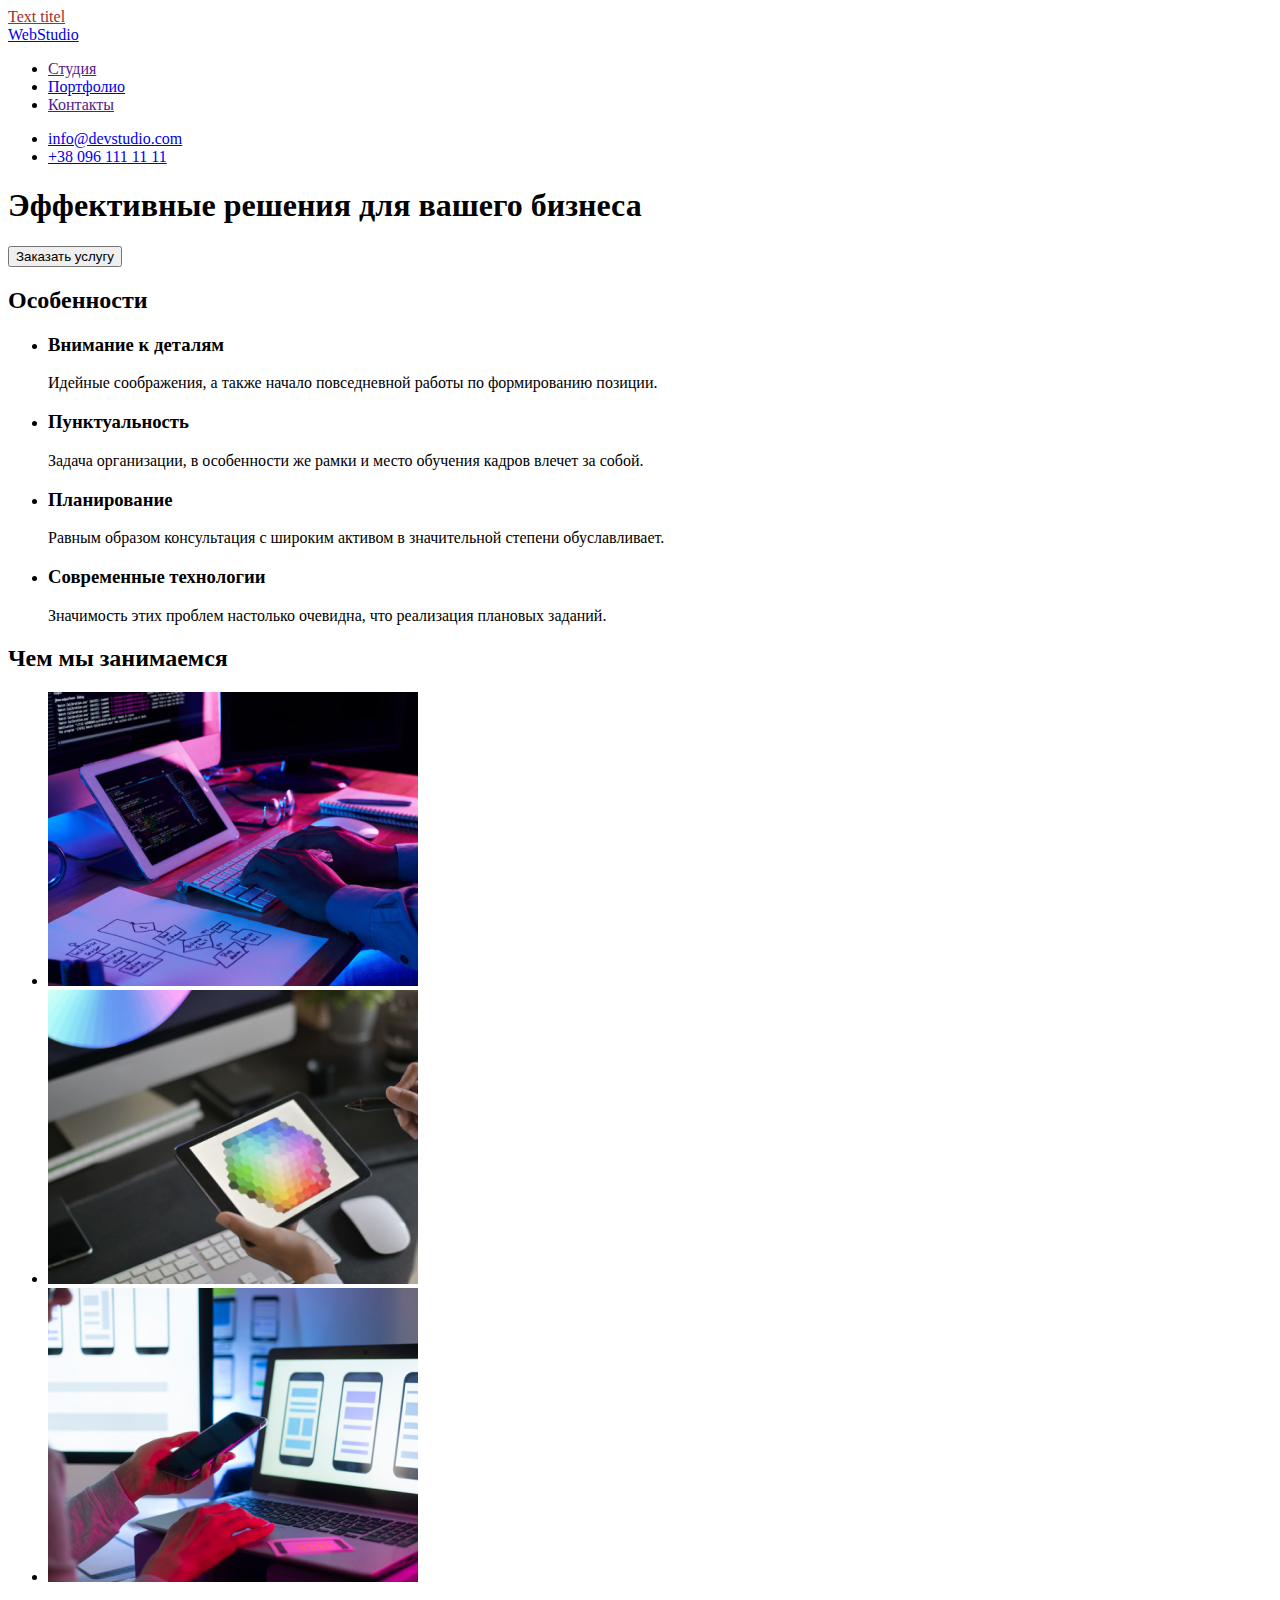
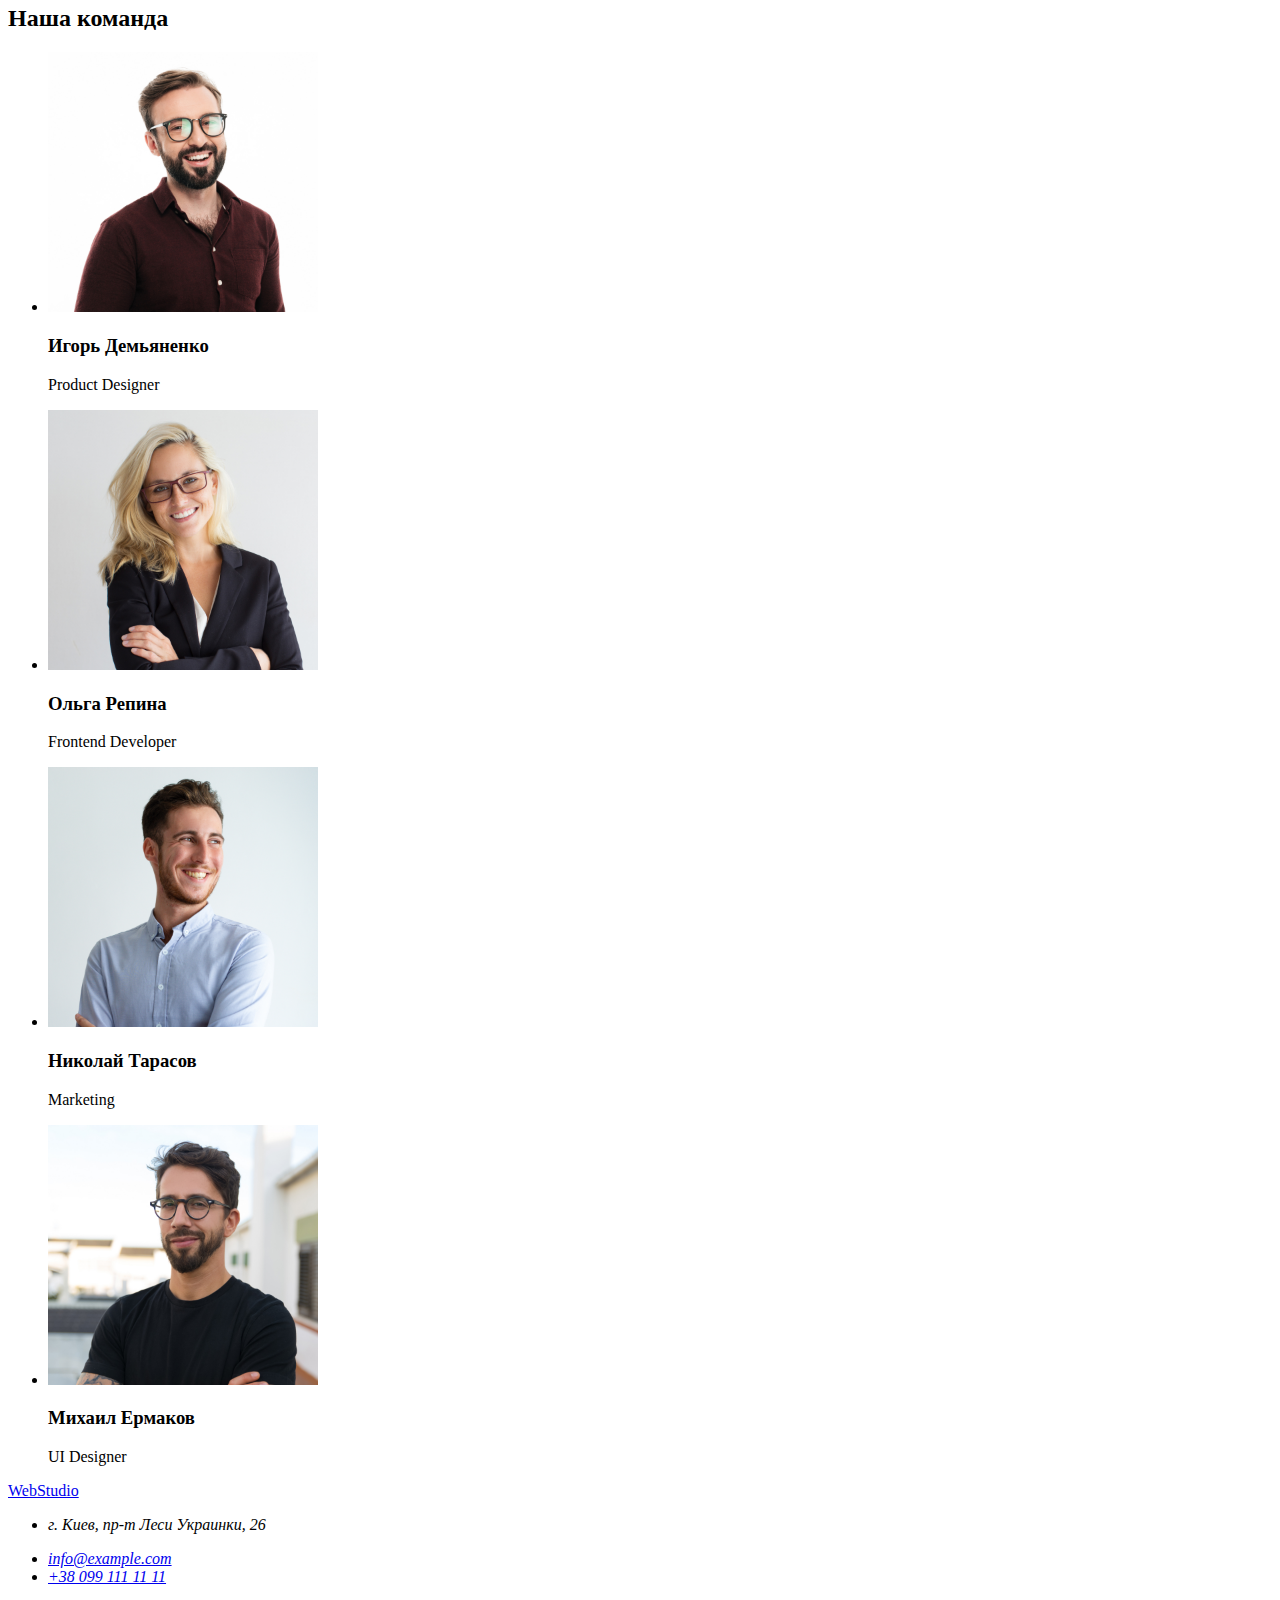
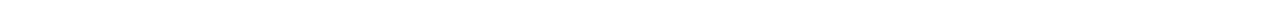
==== index.html @ 2fa05fe0 "portfolio" ====
<!DOCTYPE html>
<html lang="ru">
  <head>
    <meta charset="UTF-8" />
    <meta http-equiv="X-UA-Compatible" content="IE=edge" />
    <meta name="viewport" content="width=device-width, initial-scale=1.0" />
    <title>goit-markup-hw-01</title>
    <link rel="stylesheet" href="./css/stales.css" />

    <link rel="preconnect" href="https://fonts.googleapis.com" />
    <link rel="preconnect" href="https://fonts.gstatic.com" crossorigin />
    <link
      href="https://fonts.googleapis.com/css2?family=Montserrat:wght@400;700&family=Poppins:wght@400;500;600&family=Roboto+Slab:wght@400;500;700;900&display=swap"
      rel="stylesheet"
    />
  </head>
  <body class="body">
    <a href="" class="titel">Text titel</a>
    <header class="header">
      <nav class="header-nav">
        <a class="header-nav-logo" href="/">WebStudio</a>
        <ul class="header-nav-list">
          <li class="header-nav-list-item"><a href="">Студия</a></li>
          <li class="header-nav-list-item">
            <a href="./portfolio.html">Портфолио</a>
          </li>
          <li class="header-nav-list-item"><a href="">Контакты</a></li>
        </ul>
      </nav>
      <ul class="header-list">
        <li class="header-list-item">
          <a href="mailto:info@devstudio.com">info@devstudio.com</a>
        </li>
        <li class="header-list-item">
          <a href="tel:+380961111111">+38 096 111 11 11</a>
        </li>
      </ul>
    </header>
    <main>
      <section>
        <h1>Эффективные решения для вашего бизнеса</h1>
        <button type="button">Заказать услугу</button>
      </section>

      <section>
        <h2>Особенности</h2>
        <ul>
          <li>
            <h3>Внимание к деталям</h3>
            <p>
              Идейные соображения, а также начало повседневной работы по
              формированию позиции.
            </p>
          </li>
          <li>
            <h3>Пунктуальность</h3>
            <p>
              Задача организации, в особенности же рамки и место обучения кадров
              влечет за собой.
            </p>
          </li>
          <li>
            <h3>Планирование</h3>
            <p>
              Равным образом консультация с широким активом в значительной
              степени обуславливает.
            </p>
          </li>
          <li>
            <h3>Современные технологии</h3>
            <p>
              Значимость этих проблем настолько очевидна, что реализация
              плановых заданий.
            </p>
          </li>
        </ul>
      </section>

      <section>
        <h2>Чем мы занимаемся</h2>
        <ul>
          <li><img src="img/box1.jpg" alt="Написання сайту" width="370" /></li>
          <li>
            <img
              src="img/img(1).jpg"
              alt="Адаптація його до різний пристроїв"
              width="370"
            />
          </li>
          <li><img src="img/img.jpg" alt="Створення дизайну" width="370" /></li>
        </ul>
      </section>
      <section>
        <h2>Наша команда</h2>
        <ul>
          <li>
            <img src="img/Comand/img.jpg" alt="Ігорь Демьяненко" width="270" />
            <h3>Игорь Демьяненко</h3>
            <p>Product Designer</p>
          </li>
          <li>
            <img src="img/Comand/img(1).jpg" alt="Ольга Репина" width="270" />
            <h3>Ольга Репина</h3>
            <p>Frontend Developer</p>
          </li>
          <li>
            <img
              src="img/Comand/img(2).jpg"
              alt="Николай Тарасов"
              width="270"
            />
            <h3>Николай Тарасов</h3>
            <p>Marketing</p>
          </li>
          <li>
            <img src="img/Comand/img(3).jpg" alt="Михаил Ермаков" width="270" />
            <h3>Михаил Ермаков</h3>
            <p>UI Designer</p>
          </li>
        </ul>
      </section>
    </main>
    <footer>
      <a href="/">WebStudio</a>
      <address>
        <ul>
          <li><p>г. Киев, пр-т Леси Украинки, 26</p></li>
          <li><a href="mailto:info@example.com">info@example.com</a></li>
          <li><a href="tel:+380991111111">+38 099 111 11 11</a></li>
        </ul>
      </address>
    </footer>
  </body>
</html>
---- css/stales.css ----
body {
    color: #50;
}

.titel {
    color: brown;
}
.titel:hover {
    color: blue;
}
614 230 4219
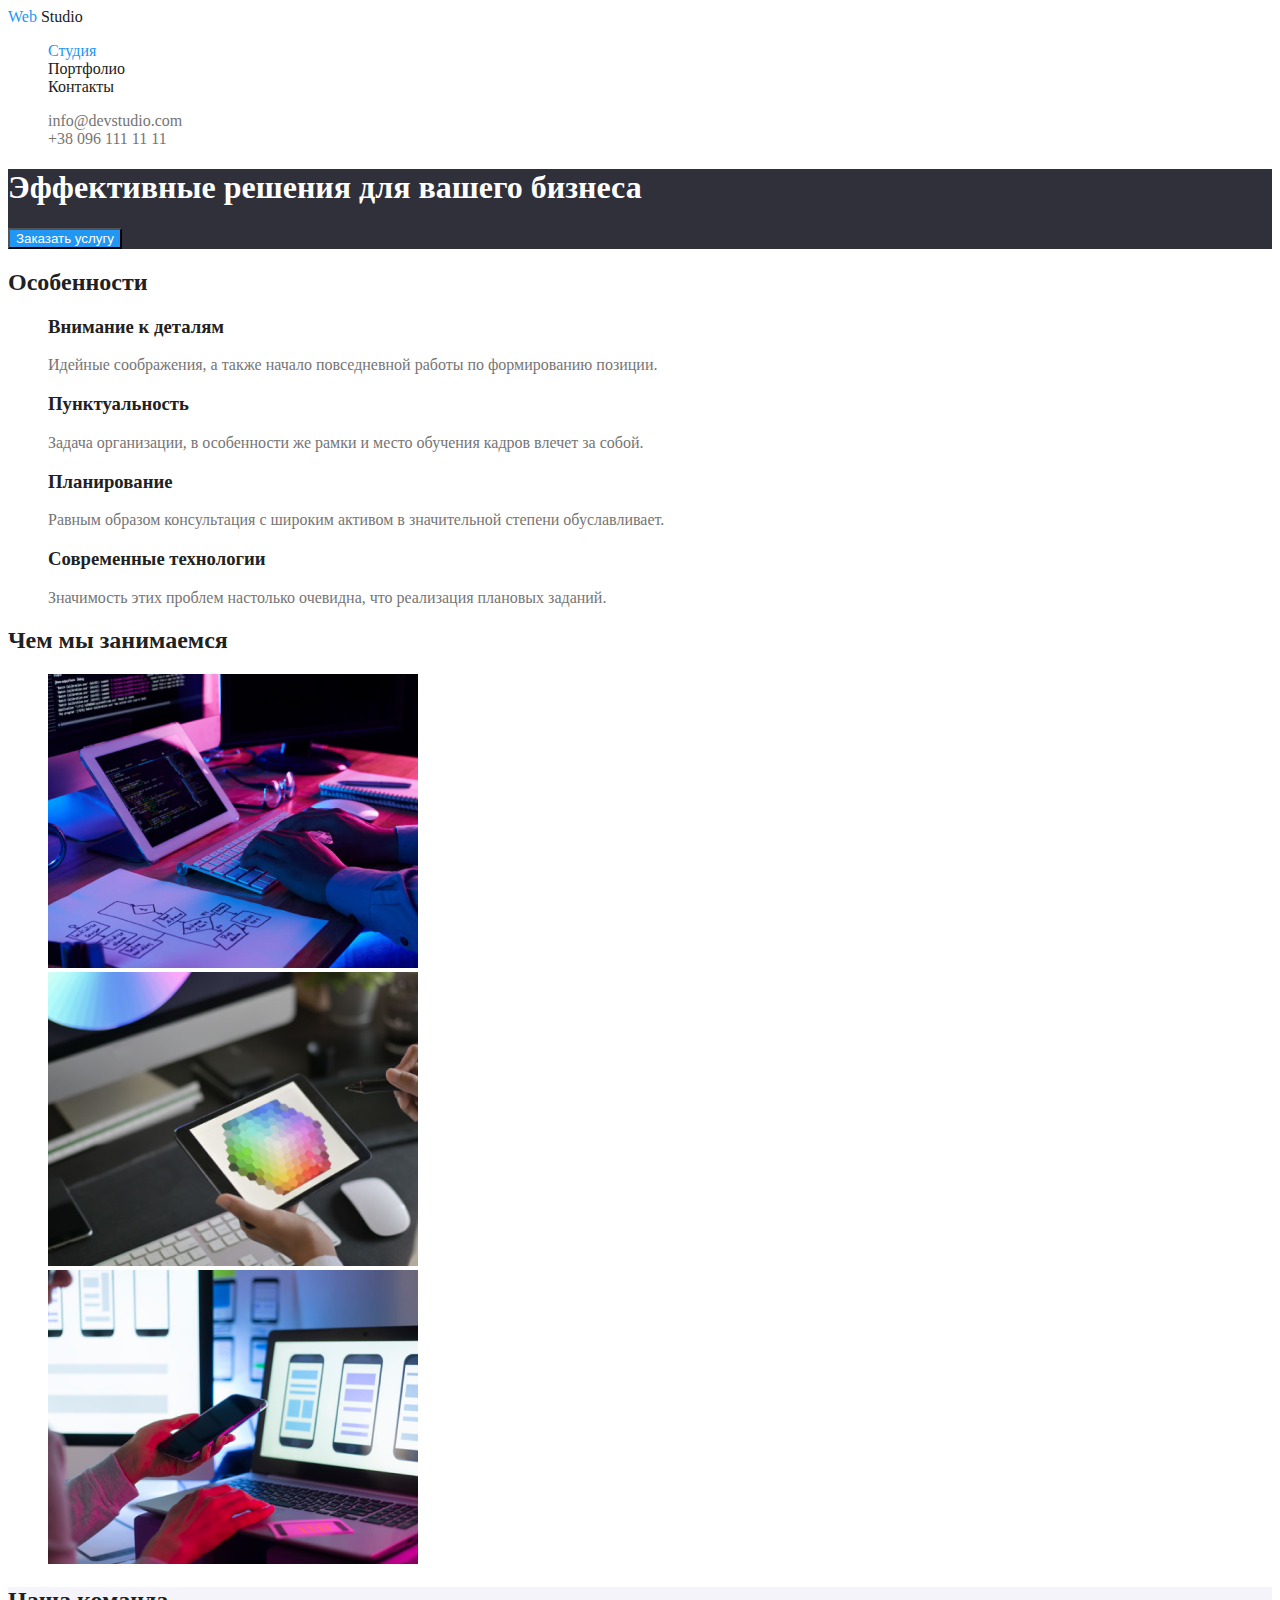
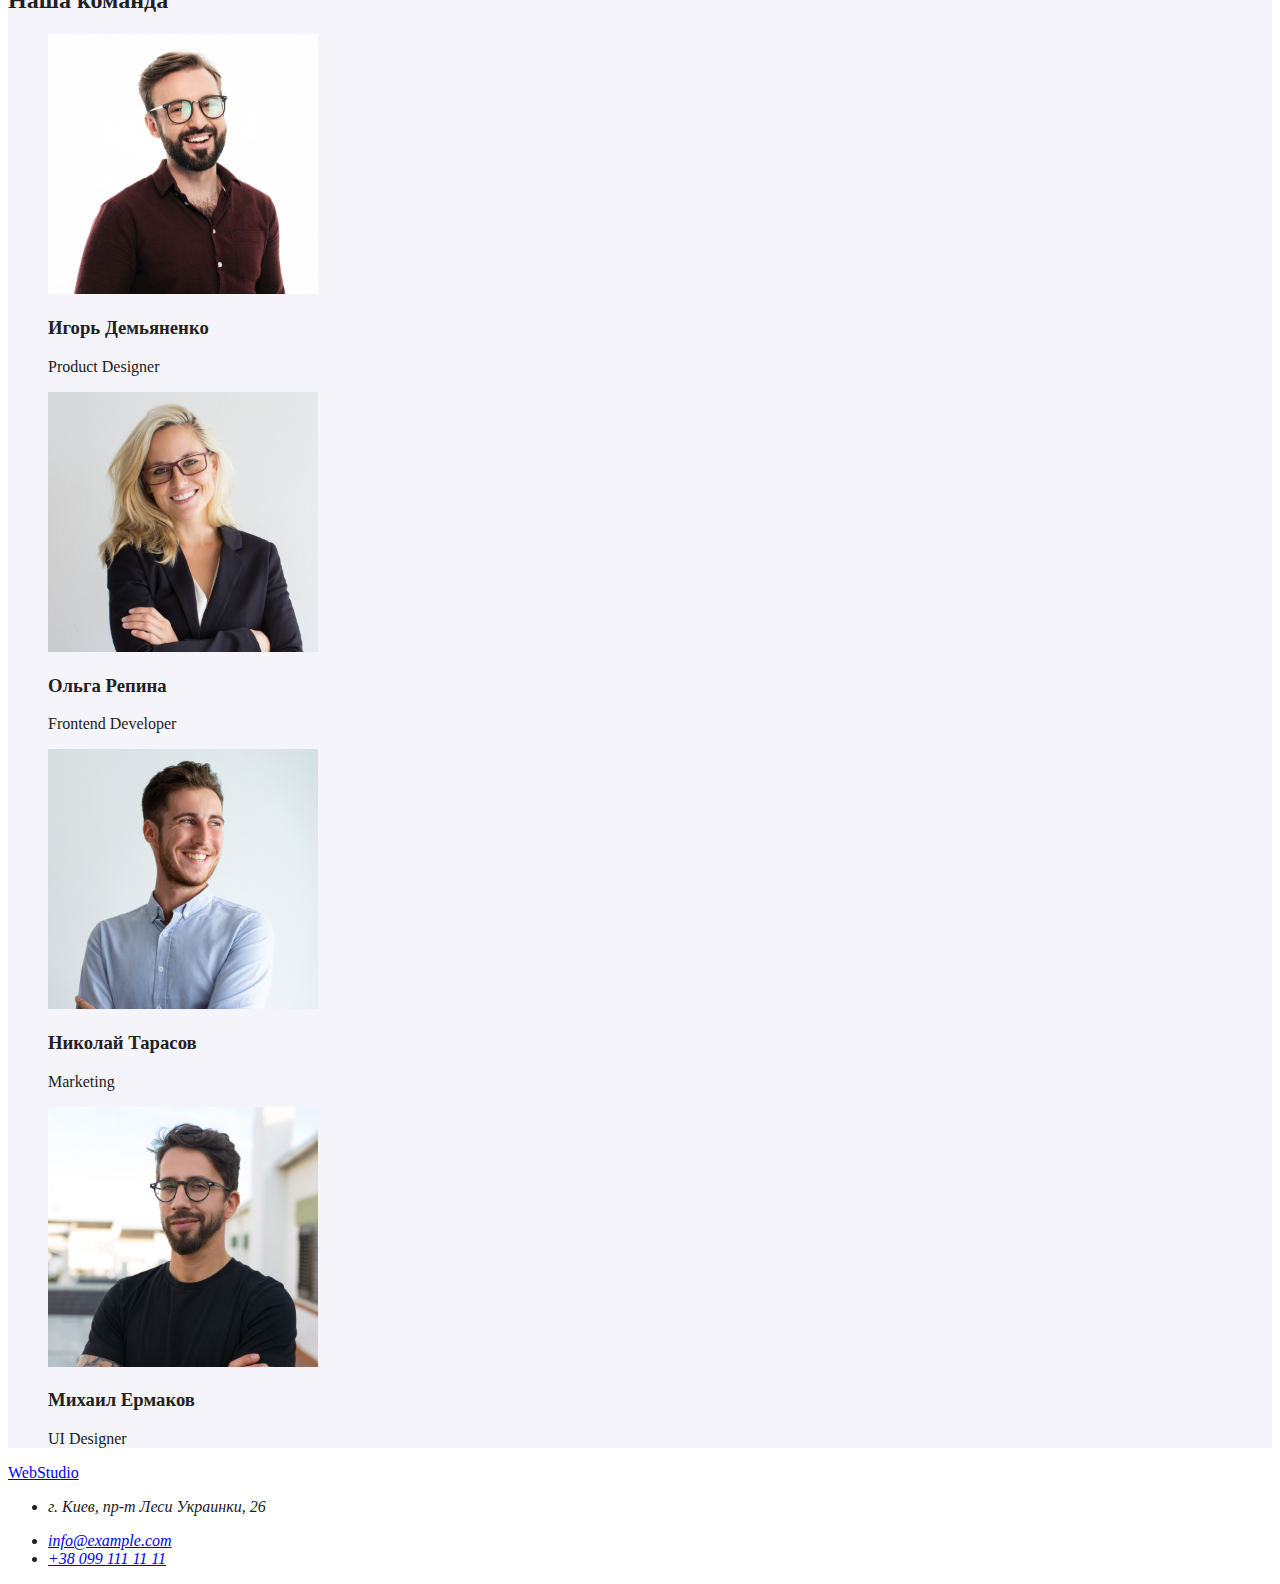
==== commit 94d4603d: "Оформлення" ====
--- a/index.html
+++ b/index.html
@@ -5,70 +5,80 @@
     <meta http-equiv="X-UA-Compatible" content="IE=edge" />
     <meta name="viewport" content="width=device-width, initial-scale=1.0" />
     <title>goit-markup-hw-01</title>
-    <link rel="stylesheet" href="./css/stales.css" />
-
     <link rel="preconnect" href="https://fonts.googleapis.com" />
     <link rel="preconnect" href="https://fonts.gstatic.com" crossorigin />
     <link
       href="https://fonts.googleapis.com/css2?family=Montserrat:wght@400;700&family=Poppins:wght@400;500;600&family=Roboto+Slab:wght@400;500;700;900&display=swap"
       rel="stylesheet"
     />
+    <link rel="stylesheet" href="./css/stales.css" />
   </head>
-  <body class="body">
-    <a href="" class="titel">Text titel</a>
-    <header class="header">
-      <nav class="header-nav">
-        <a class="header-nav-logo" href="/">WebStudio</a>
-        <ul class="header-nav-list">
-          <li class="header-nav-list-item"><a href="">Студия</a></li>
-          <li class="header-nav-list-item">
-            <a href="./portfolio.html">Портфолио</a>
+  <body>
+    <header>
+      <nav>
+        <a class="text-note" href="/">
+          <span class="color-logo">Web</span> Studio</a
+        >
+        <ul>
+          <li class="list">
+            <a class="text-note current" href="">Студия</a>
           </li>
-          <li class="header-nav-list-item"><a href="">Контакты</a></li>
+          <li class="list">
+            <a class="text-note" href="./portfolio.html">Портфолио</a>
+          </li>
+          <li class="list">
+            <a class="text-note" href="">Контакты</a>
+          </li>
         </ul>
       </nav>
-      <ul class="header-list">
-        <li class="header-list-item">
-          <a href="mailto:info@devstudio.com">info@devstudio.com</a>
+      <ul>
+        <li class="list">
+          <a class="text-note contact" href="mailto:info@devstudio.com"
+            >info@devstudio.com</a
+          >
         </li>
-        <li class="header-list-item">
-          <a href="tel:+380961111111">+38 096 111 11 11</a>
+        <li class="list">
+          <a class="text-note contact" href="tel:+380961111111"
+            >+38 096 111 11 11</a
+          >
         </li>
       </ul>
     </header>
     <main>
-      <section>
-        <h1>Эффективные решения для вашего бизнеса</h1>
-        <button type="button">Заказать услугу</button>
+      <section class="hero">
+        <h1 class="hero-h">Эффективные решения для вашего бизнеса</h1>
+        <button class="button" type="button">
+          <span class="button-text">Заказать услугу</span>
+        </button>
       </section>
 
-      <section>
+      <section class="features">
         <h2>Особенности</h2>
         <ul>
-          <li>
+          <li class="list">
             <h3>Внимание к деталям</h3>
-            <p>
+            <p class="features-text">
               Идейные соображения, а также начало повседневной работы по
               формированию позиции.
             </p>
           </li>
-          <li>
+          <li class="list">
             <h3>Пунктуальность</h3>
-            <p>
+            <p class="features-text">
               Задача организации, в особенности же рамки и место обучения кадров
               влечет за собой.
             </p>
           </li>
-          <li>
+          <li class="list">
             <h3>Планирование</h3>
-            <p>
+            <p class="features-text">
               Равным образом консультация с широким активом в значительной
               степени обуславливает.
             </p>
           </li>
-          <li>
+          <li class="list">
             <h3>Современные технологии</h3>
-            <p>
+            <p class="features-text">
               Значимость этих проблем настолько очевидна, что реализация
               плановых заданий.
             </p>
@@ -79,31 +89,36 @@
       <section>
         <h2>Чем мы занимаемся</h2>
         <ul>
-          <li><img src="img/box1.jpg" alt="Написання сайту" width="370" /></li>
-          <li>
+          <li class="list">
+            <img src="img/box1.jpg" alt="Написання сайту" width="370" />
+          </li>
+          <li class="list">
             <img
               src="img/img(1).jpg"
               alt="Адаптація його до різний пристроїв"
               width="370"
             />
           </li>
-          <li><img src="img/img.jpg" alt="Створення дизайну" width="370" /></li>
+          <li class="list">
+            <img src="img/img.jpg" alt="Створення дизайну" width="370" />
+          </li>
         </ul>
       </section>
-      <section>
+
+      <section class="comand">
         <h2>Наша команда</h2>
         <ul>
-          <li>
+          <li class="list">
             <img src="img/Comand/img.jpg" alt="Ігорь Демьяненко" width="270" />
             <h3>Игорь Демьяненко</h3>
             <p>Product Designer</p>
           </li>
-          <li>
+          <li class="list">
             <img src="img/Comand/img(1).jpg" alt="Ольга Репина" width="270" />
             <h3>Ольга Репина</h3>
             <p>Frontend Developer</p>
           </li>
-          <li>
+          <li class="list">
             <img
               src="img/Comand/img(2).jpg"
               alt="Николай Тарасов"
@@ -112,7 +127,7 @@
             <h3>Николай Тарасов</h3>
             <p>Marketing</p>
           </li>
-          <li>
+          <li class="list">
             <img src="img/Comand/img(3).jpg" alt="Михаил Ермаков" width="270" />
             <h3>Михаил Ермаков</h3>
             <p>UI Designer</p>
@@ -120,6 +135,7 @@
         </ul>
       </section>
     </main>
+
     <footer>
       <a href="/">WebStudio</a>
       <address>
--- a/css/stales.css
+++ b/css/stales.css
@@ -1,11 +1,61 @@
-body {
-    color: #50;
+:root{
+    --primary-text-color: #212121;
+    --secondary-text-color:#757575;
+    --acsent-text-color: #2196F3;
 }
 
-.titel {
-    color: brown;
+
+
+
+/* header color text
+212121, 2196F3, 757575 */
+body {
+    background-color: #FFFFFF;
+    color: var(--primary-text-color);
 }
-.titel:hover {
-    color: blue;
+.list { 
+    list-style: none;
 }
-614 230 4219+.text-note{
+    text-decoration: none;
+    color: var(--primary-text-color);
+}
+.text-note:hover,
+.text-note:focus {
+    color: var(--acsent-text-color);
+}
+.current{
+    color: var(--acsent-text-color);
+}
+.contact{
+    color:var(--secondary-text-color);
+}
+
+/* LOGO */
+.color-logo{
+    color: var(--acsent-text-color);
+}
+
+/* section-hero */
+
+
+.hero{
+    background-color: #2F303A;
+}
+.hero-h{
+    color: #FFFFFF;
+}
+.button{
+    background-color: var(--acsent-text-color);
+}
+.button-text{
+    color: #FFFFFF;
+}
+/* Section Features */
+.features .features-text{
+color: var(--secondary-text-color);
+}
+/* Section Comand */
+.comand{
+    background-color: #F5F4FA;
+}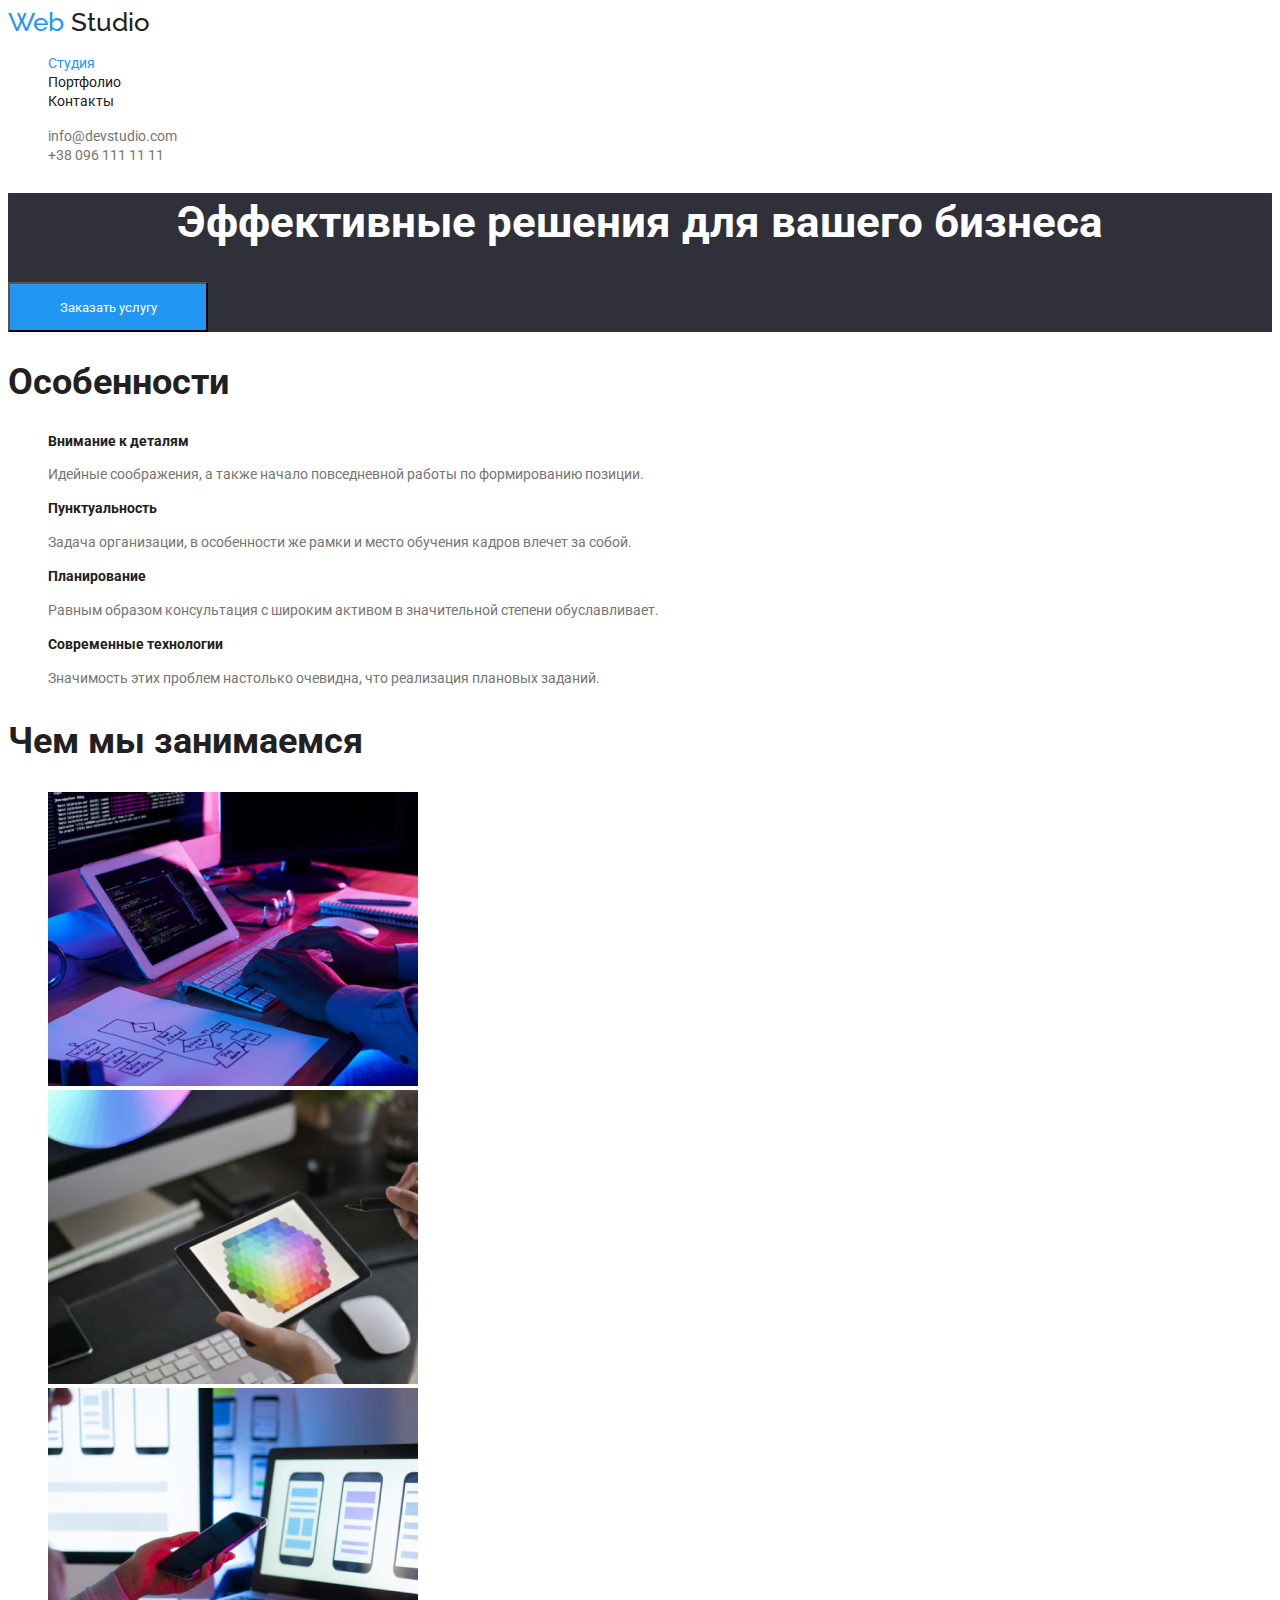
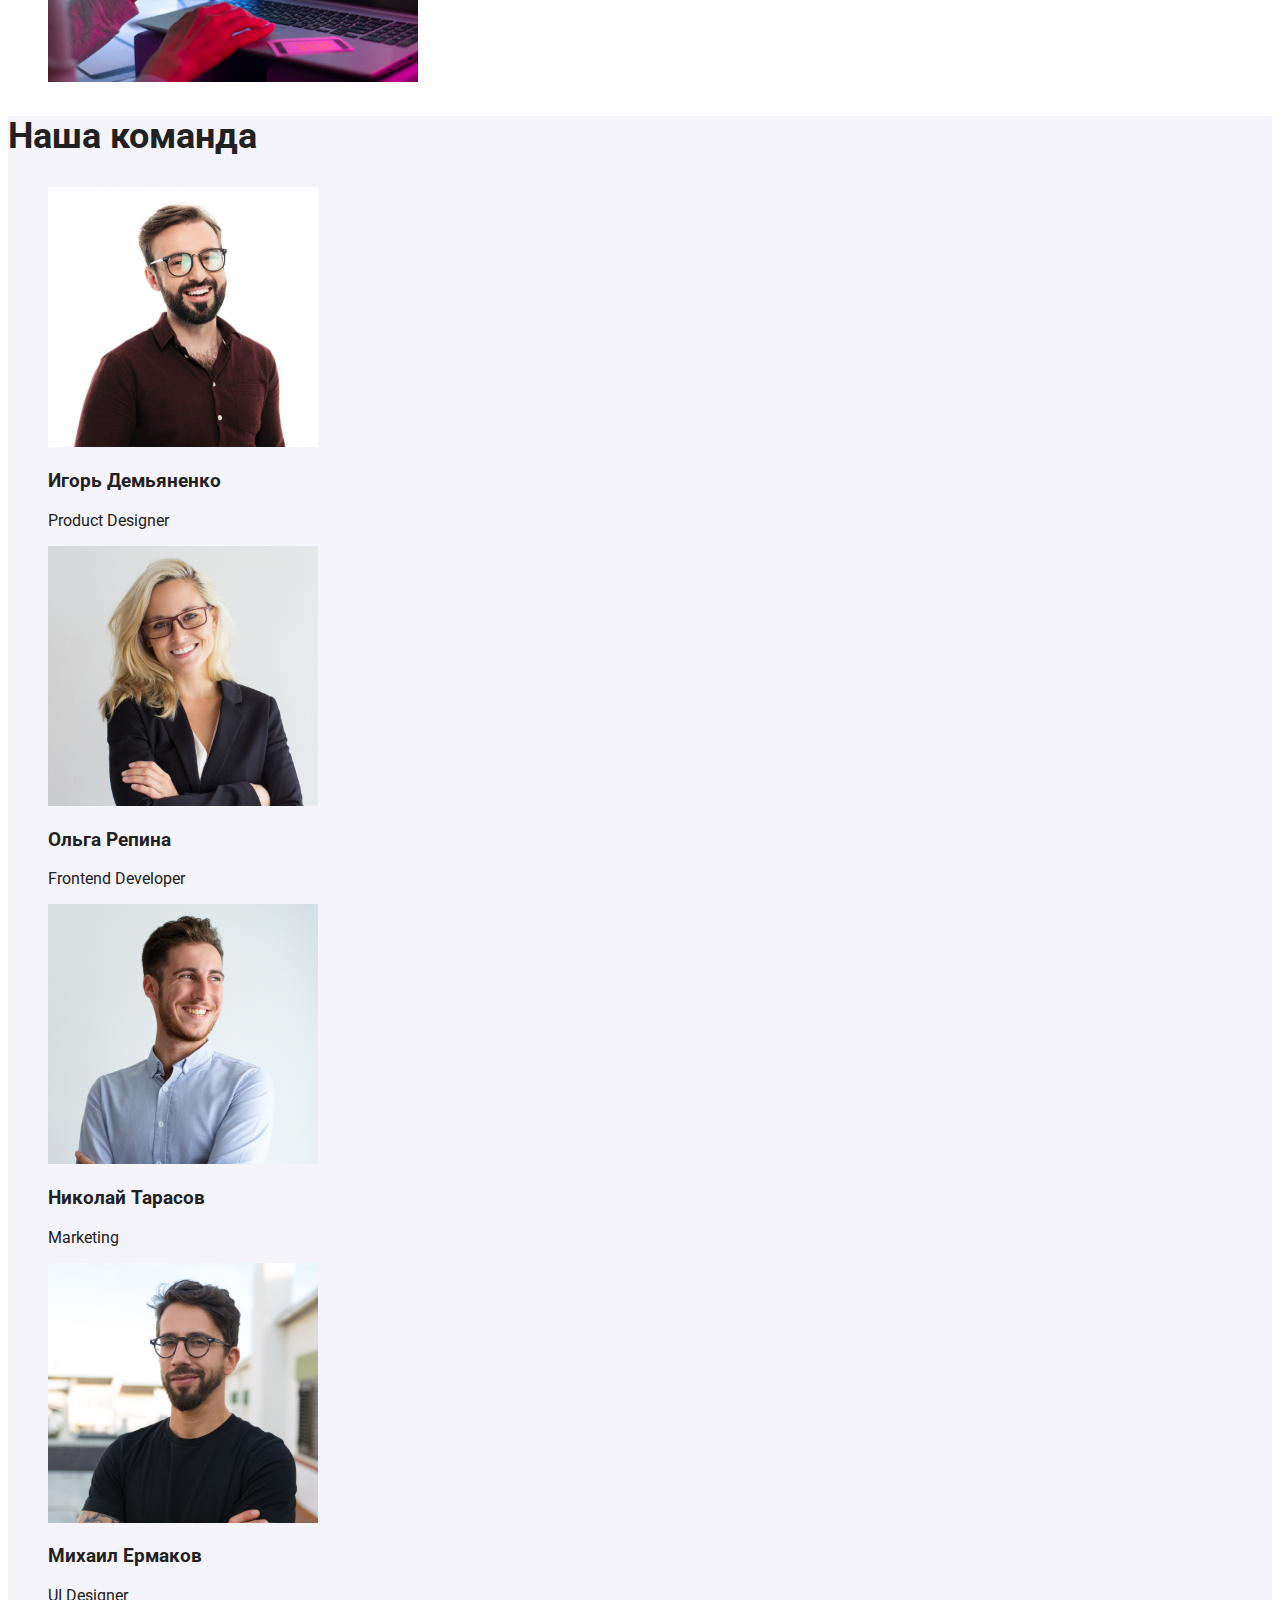
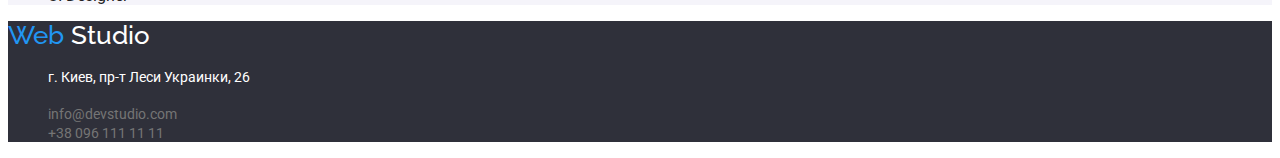
==== commit 7882aef3: "pornfolio style" ====
--- a/index.html
+++ b/index.html
@@ -8,7 +8,7 @@
     <link rel="preconnect" href="https://fonts.googleapis.com" />
     <link rel="preconnect" href="https://fonts.gstatic.com" crossorigin />
     <link
-      href="https://fonts.googleapis.com/css2?family=Montserrat:wght@400;700&family=Poppins:wght@400;500;600&family=Roboto+Slab:wght@400;500;700;900&display=swap"
+      href="https://fonts.googleapis.com/css2?family=Raleway:wght@700&family=Roboto:wght@400;500;700;900&display=swap"
       rel="stylesheet"
     />
     <link rel="stylesheet" href="./css/stales.css" />
@@ -16,7 +16,7 @@
   <body>
     <header>
       <nav>
-        <a class="text-note" href="/">
+        <a class="text-note fonts" href="/">
           <span class="color-logo">Web</span> Studio</a
         >
         <ul>
@@ -46,38 +46,38 @@
     </header>
     <main>
       <section class="hero">
-        <h1 class="hero-h">Эффективные решения для вашего бизнеса</h1>
+        <h1 class="hero-h">Эффективные решения  для вашего бизнеса</h1>
         <button class="button" type="button">
           <span class="button-text">Заказать услугу</span>
         </button>
       </section>
 
       <section class="features">
-        <h2>Особенности</h2>
+        <h2 class="caption" >Особенности</h2>
         <ul>
           <li class="list">
-            <h3>Внимание к деталям</h3>
+            <h3 class="headline">Внимание к деталям</h3>
             <p class="features-text">
               Идейные соображения, а также начало повседневной работы по
               формированию позиции.
             </p>
           </li>
           <li class="list">
-            <h3>Пунктуальность</h3>
+            <h3 class="headline">Пунктуальность</h3>
             <p class="features-text">
               Задача организации, в особенности же рамки и место обучения кадров
               влечет за собой.
             </p>
           </li>
           <li class="list">
-            <h3>Планирование</h3>
+            <h3 class="headline">Планирование</h3>
             <p class="features-text">
               Равным образом консультация с широким активом в значительной
               степени обуславливает.
             </p>
           </li>
           <li class="list">
-            <h3>Современные технологии</h3>
+            <h3 class="headline">Современные технологии</h3>
             <p class="features-text">
               Значимость этих проблем настолько очевидна, что реализация
               плановых заданий.
@@ -87,7 +87,7 @@
       </section>
 
       <section>
-        <h2>Чем мы занимаемся</h2>
+        <h2 class="caption" >Чем мы занимаемся</h2>
         <ul>
           <li class="list">
             <img src="img/box1.jpg" alt="Написання сайту" width="370" />
@@ -106,7 +106,7 @@
       </section>
 
       <section class="comand">
-        <h2>Наша команда</h2>
+        <h2 class="caption" >Наша команда</h2>
         <ul>
           <li class="list">
             <img src="img/Comand/img.jpg" alt="Ігорь Демьяненко" width="270" />
@@ -136,15 +136,23 @@
       </section>
     </main>
 
-    <footer>
-      <a href="/">WebStudio</a>
-      <address>
-        <ul>
-          <li><p>г. Киев, пр-т Леси Украинки, 26</p></li>
-          <li><a href="mailto:info@example.com">info@example.com</a></li>
-          <li><a href="tel:+380991111111">+38 099 111 11 11</a></li>
-        </ul>
-      </address>
-    </footer>
+    <footer class="footer">
+    <a class="text-note fonts" href="/">
+      <span class="color-logo">Web</span> <span class="slogan">Studio</span></a>
+
+    <address>
+      <ul>
+        <li class="list">
+          <p class="tagline">г. Киев, пр-т Леси Украинки, 26</p>
+        </li>
+        <li class="list">
+          <a class="text-note contact" href="mailto:info@devstudio.com">info@devstudio.com</a>
+        </li>
+        <li class="list">
+          <a class="text-note contact " href="tel:+380961111111">+38 096 111 11 11</a>
+        </li>
+      </ul>
+    </address>
+  </footer>
   </body>
 </html>
--- a/css/stales.css
+++ b/css/stales.css
@@ -1,61 +1,114 @@
-:root{
-    --primary-text-color: #212121;
-    --secondary-text-color:#757575;
-    --acsent-text-color: #2196F3;
+:root {
+  --primary-text-color: #212121;
+  --secondary-text-color: #757575;
+  --acsent-text-color: #2196f3;
 }
 
-
-
-
-/* header color text
-212121, 2196F3, 757575 */
 body {
-    background-color: #FFFFFF;
-    color: var(--primary-text-color);
+  background-color: #ffffff;
+  color: var(--primary-text-color);
+  font-family: roboto, sans-serif;
 }
-.list { 
-    list-style: none;
+.list {
+  list-style: none;
 }
-.text-note{
-    text-decoration: none;
-    color: var(--primary-text-color);
+.text-note {
+  text-decoration: none;
+  color: var(--primary-text-color);
+  font-style: normal;
+  font-size: 14px;
+  line-height: 1.14;
 }
 .text-note:hover,
 .text-note:focus {
-    color: var(--acsent-text-color);
+  color: var(--acsent-text-color);
 }
-.current{
-    color: var(--acsent-text-color);
+.text-note.fonts {
+  font-family: Raleway;
+  font-weight: 500;
+  font-size: 26px;
+  line-height: 1.1;
 }
-.contact{
-    color:var(--secondary-text-color);
+.current {
+  color: var(--acsent-text-color);
+}
+.contact {
+  color: var(--secondary-text-color);
 }
 
 /* LOGO */
-.color-logo{
-    color: var(--acsent-text-color);
+.color-logo {
+  color: var(--acsent-text-color);
 }
 
 /* section-hero */
 
+.hero {
+  background-color: #2f303a;
+}
+.hero-h {
+  color: #ffffff;
+  font-size: 44px;
+  line-height: 1.36;
+  /* or 136% */
 
-.hero{
-    background-color: #2F303A;
+  text-align: center;
 }
-.hero-h{
-    color: #FFFFFF;
+.button {
+  background-color: var(--acsent-text-color);
+  font-family: inherit;
+  width: 200px;
+  height: 50px;
+  left: 700px;
+  top: 430px;
 }
-.button{
-    background-color: var(--acsent-text-color);
+.button-text {
+  color: #ffffff;
 }
-.button-text{
-    color: #FFFFFF;
+
+.caption {
+  font-weight: 700;
+  font-size: 36px;
+  line-height: 1.15;
 }
 /* Section Features */
-.features .features-text{
-color: var(--secondary-text-color);
+.features .features-text {
+  color: var(--secondary-text-color);
+  font-weight: 400;
+  font-size: 14px;
+  line-height: 1.71;
+}
+.headline {
+  font-weight: 700;
+  font-size: 14px;
+  line-height: 1.14;
 }
 /* Section Comand */
-.comand{
-    background-color: #F5F4FA;
-}+.comand {
+  background-color: #f5f4fa;
+}
+.subject {
+  font-weight: 500;
+  font-size: 16px;
+  line-height: 1.19;
+}
+.subtitle {
+  font-weight: 400;
+  font-size: 16px;
+  line-height: 1.19;
+}
+
+.footer {
+  background-color: #2f303a;
+} 
+.slogan{
+    color: #ffffff;
+}
+.tagline {
+ font-style: normal;
+font-weight: 400;
+font-size: 14px;
+line-height: 1.71;
+
+color: #FFFFFF;
+}
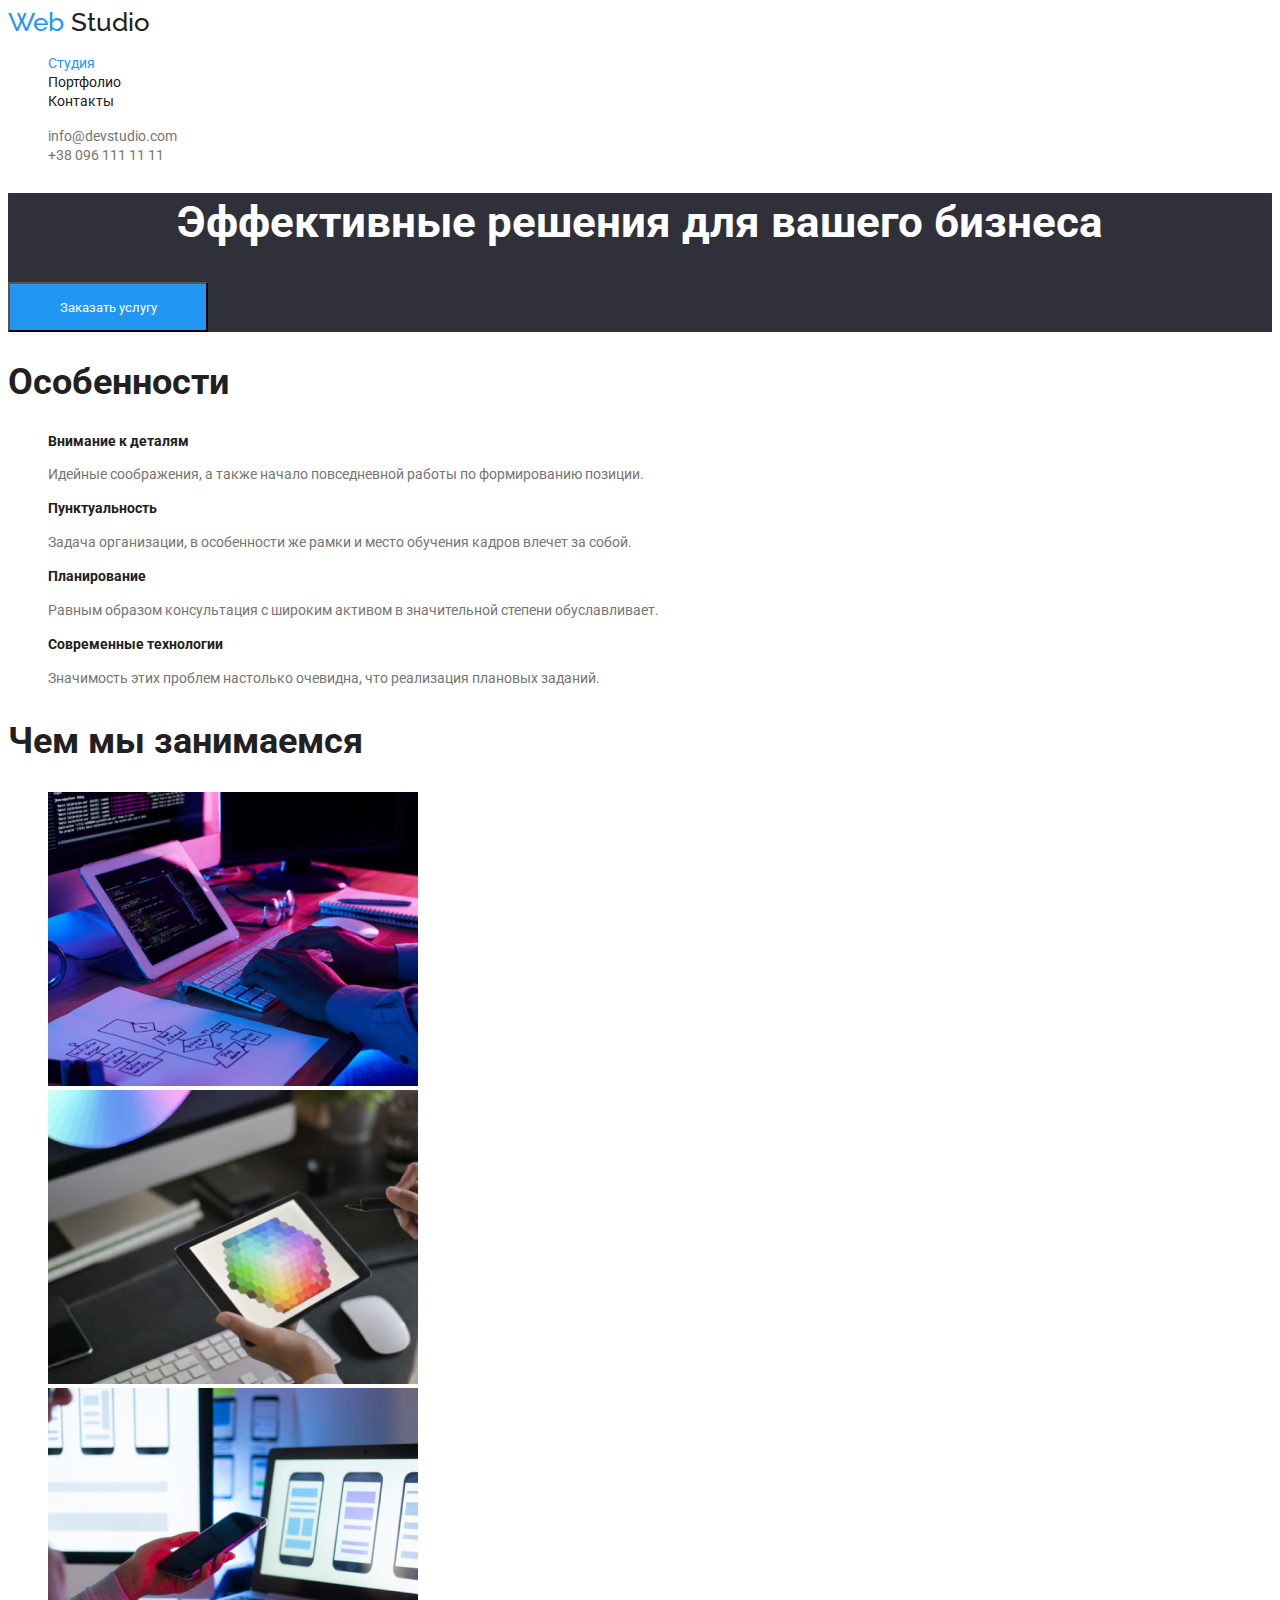
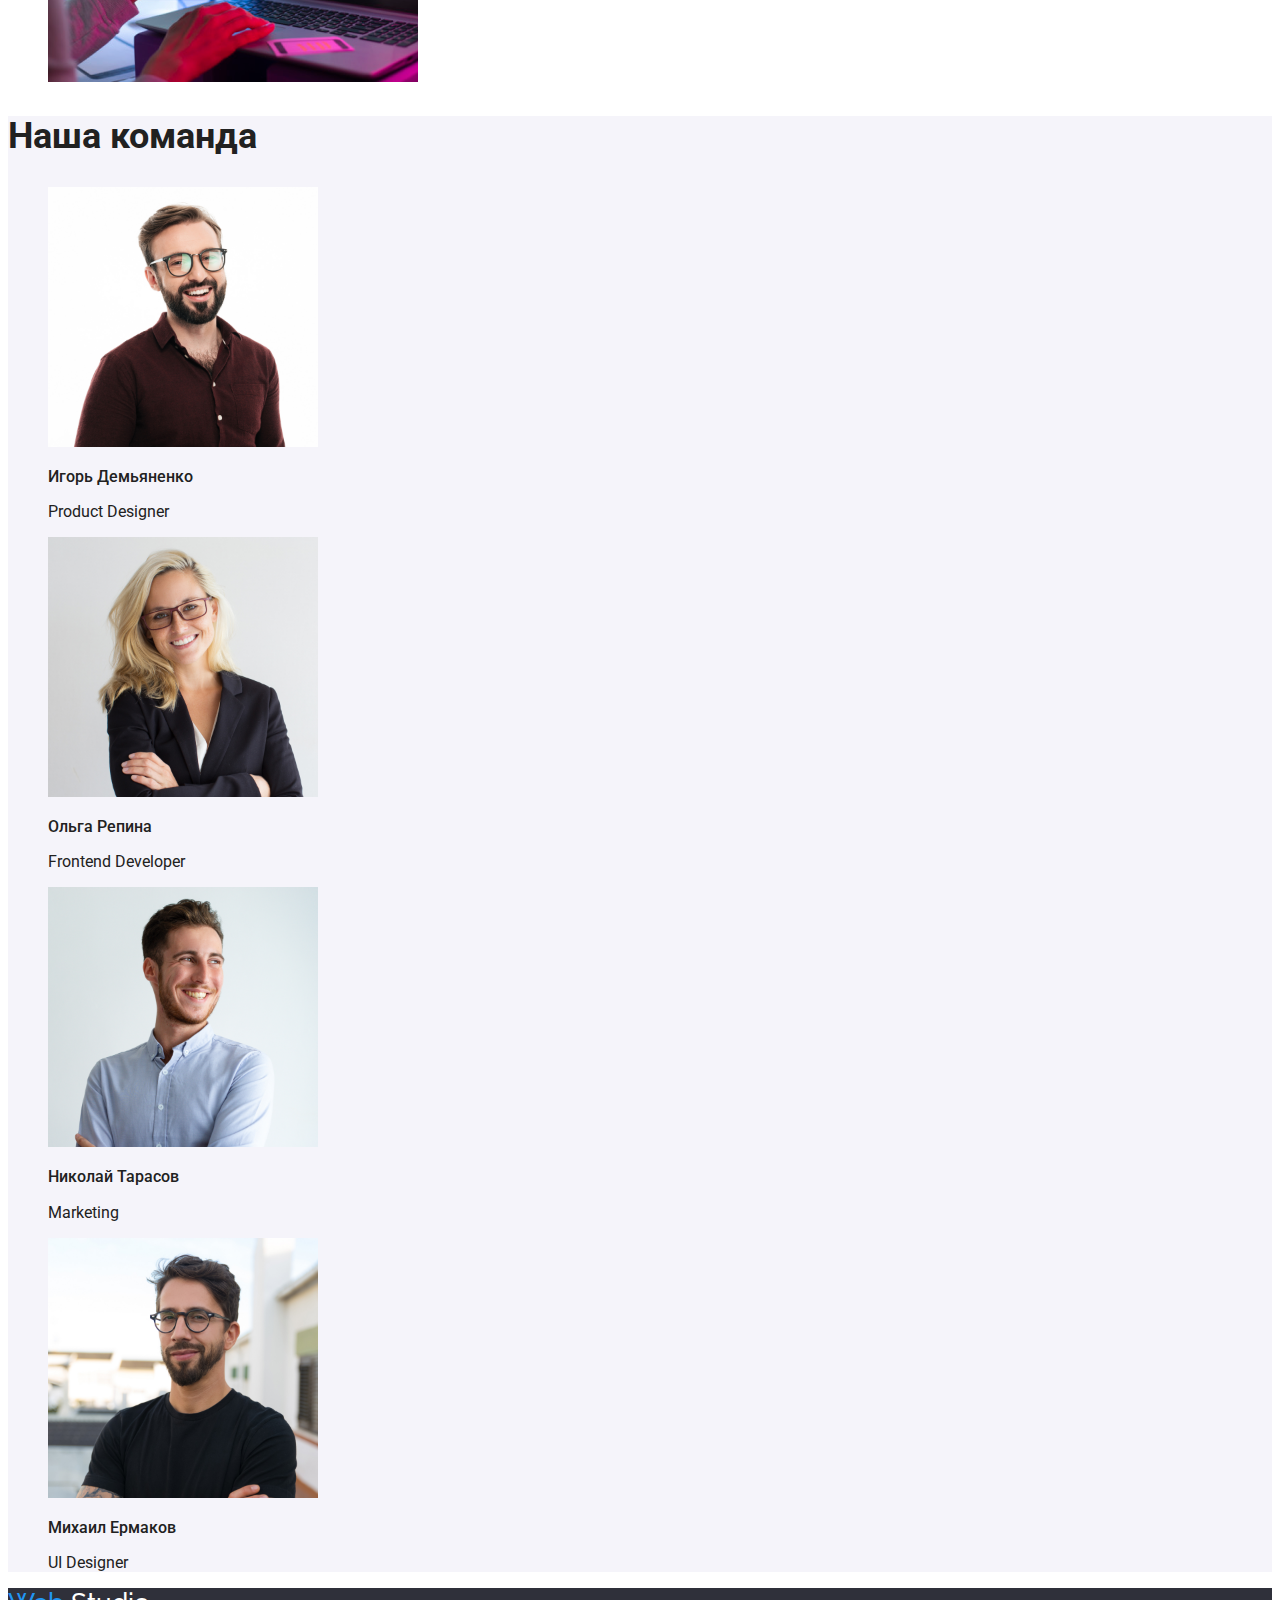
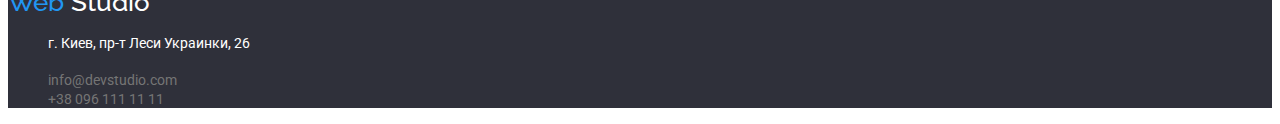
==== commit 201a2cf1: "головна сторінка" ====
--- a/index.html
+++ b/index.html
@@ -110,13 +110,13 @@
         <ul>
           <li class="list">
             <img src="img/Comand/img.jpg" alt="Ігорь Демьяненко" width="270" />
-            <h3>Игорь Демьяненко</h3>
-            <p>Product Designer</p>
+            <h3 class="subject">Игорь Демьяненко</h3>
+            <p class="subtitle">Product Designer</p>
           </li>
           <li class="list">
             <img src="img/Comand/img(1).jpg" alt="Ольга Репина" width="270" />
-            <h3>Ольга Репина</h3>
-            <p>Frontend Developer</p>
+            <h3 class="subject">Ольга Репина</h3>
+            <p class="subtitle">Frontend Developer</p>
           </li>
           <li class="list">
             <img
@@ -124,13 +124,13 @@
               alt="Николай Тарасов"
               width="270"
             />
-            <h3>Николай Тарасов</h3>
-            <p>Marketing</p>
+            <h3 class="subject">Николай Тарасов</h3>
+            <p class="subtitle">Marketing</p>
           </li>
           <li class="list">
             <img src="img/Comand/img(3).jpg" alt="Михаил Ермаков" width="270" />
-            <h3>Михаил Ермаков</h3>
-            <p>UI Designer</p>
+            <h3 class="subject">Михаил Ермаков</h3>
+            <p class="subtitle">UI Designer</p>
           </li>
         </ul>
       </section>
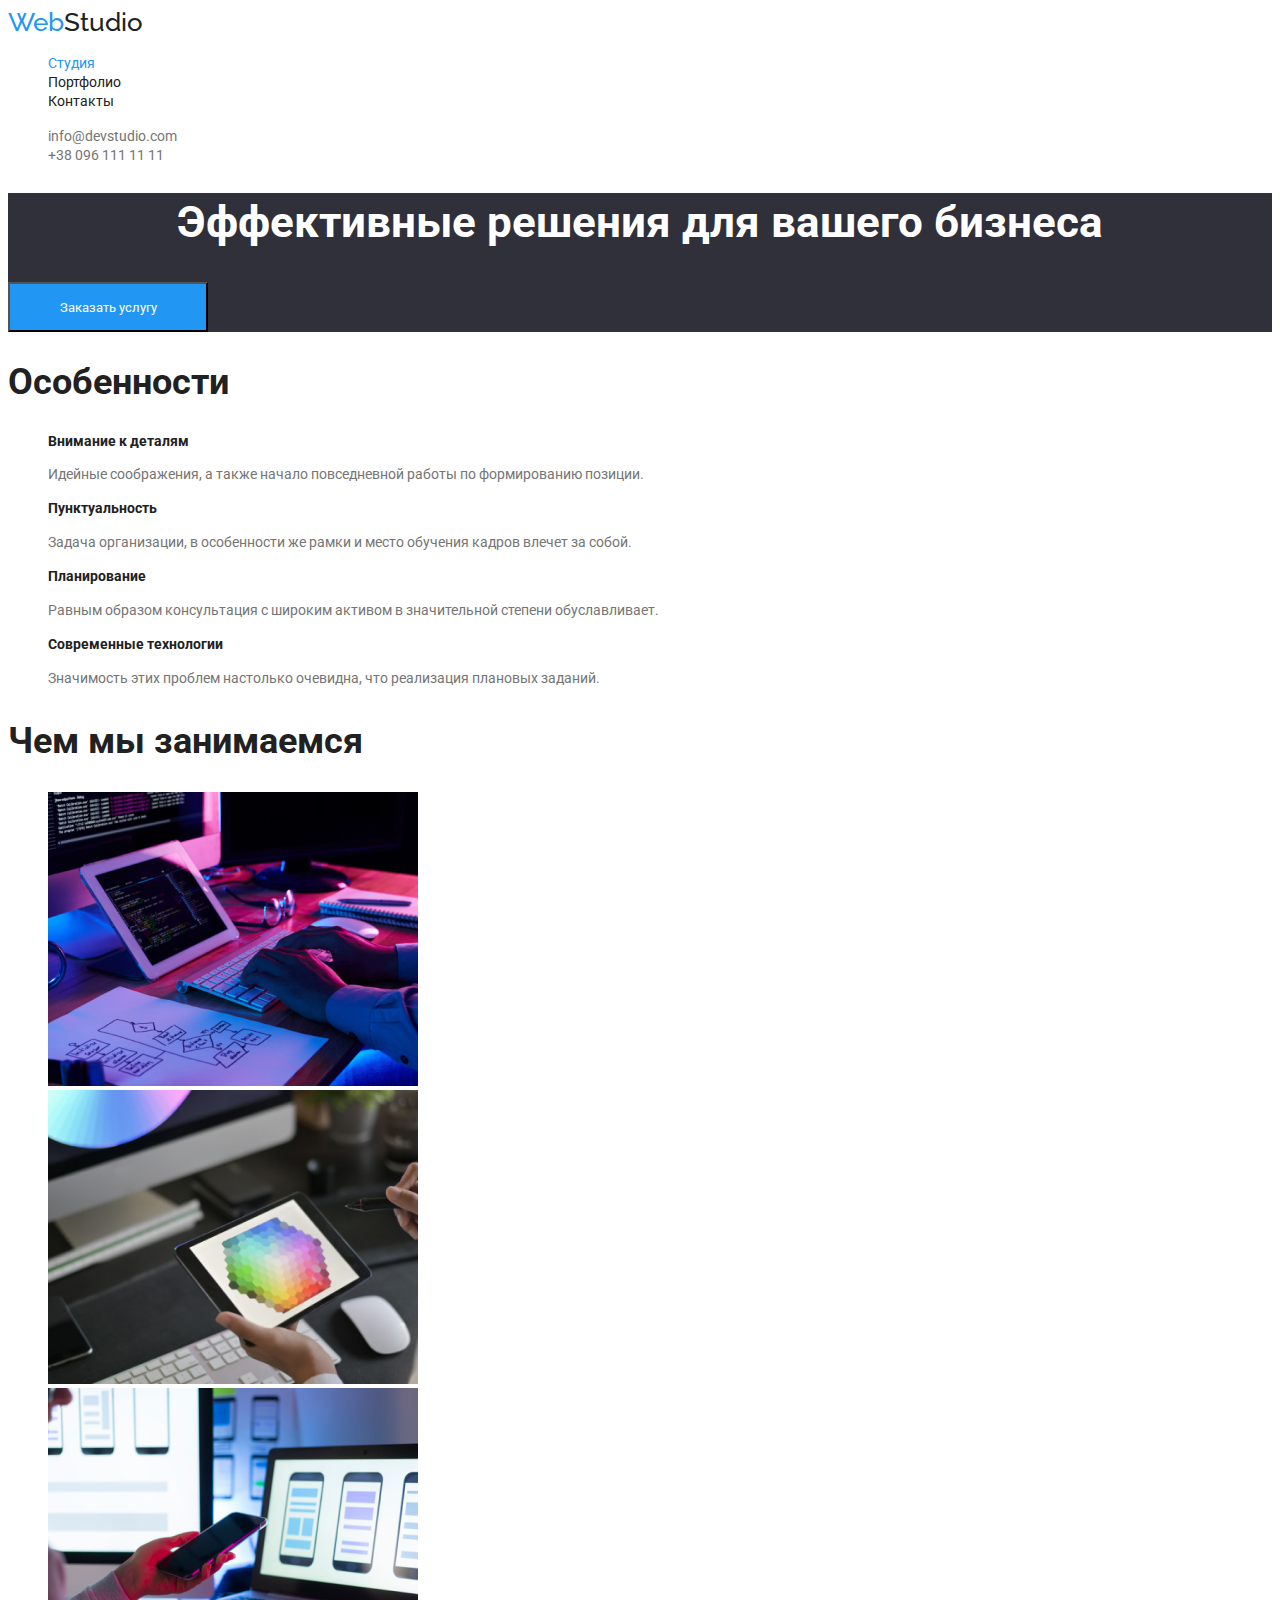
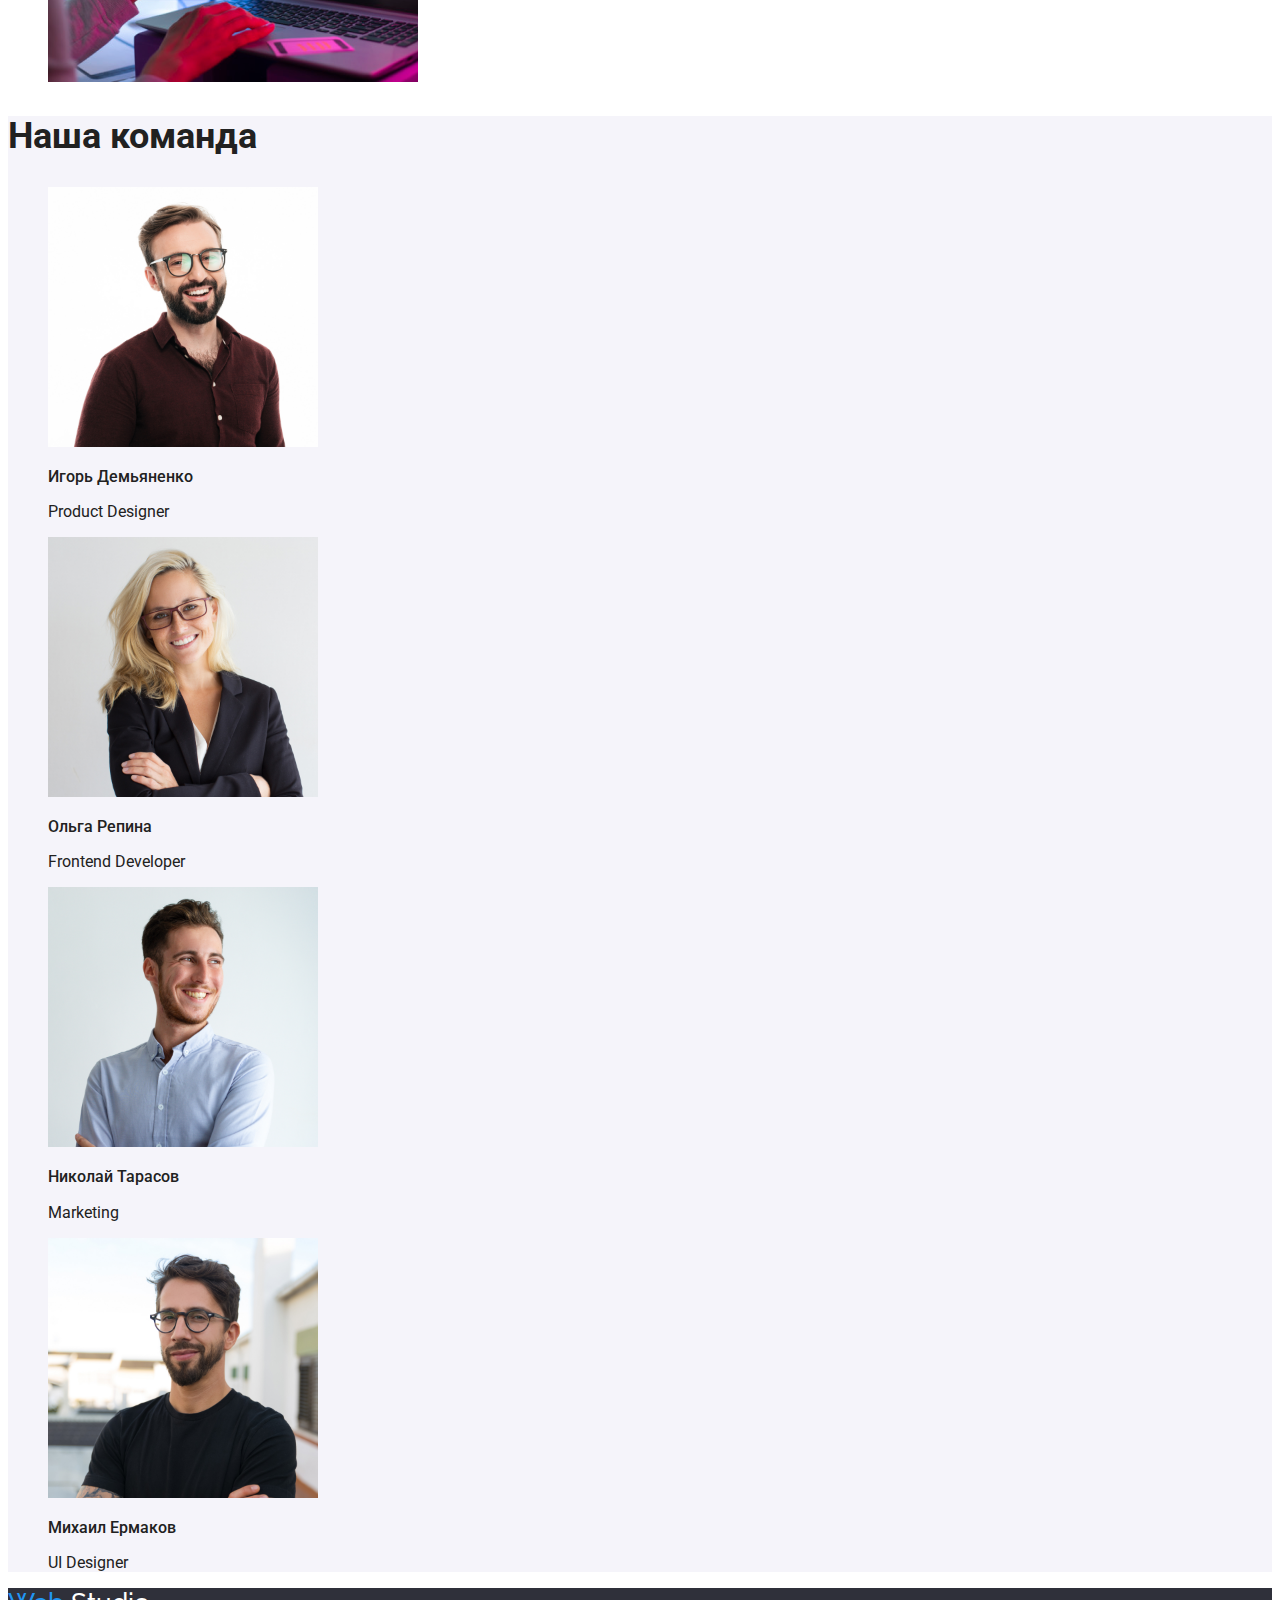
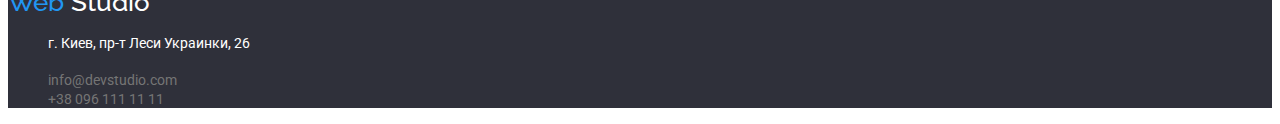
==== commit 8789505c: "hom wor" ====
--- a/index.html
+++ b/index.html
@@ -17,7 +17,7 @@
     <header>
       <nav>
         <a class="text-note fonts" href="/">
-          <span class="color-logo">Web</span> Studio</a
+          <span class="color-logo">Web</span>Studio</a
         >
         <ul>
           <li class="list">
--- a/css/stales.css
+++ b/css/stales.css
@@ -100,15 +100,28 @@
 
 .footer {
   background-color: #2f303a;
-} 
-.slogan{
-    color: #ffffff;
+}
+.slogan {
+  color: #ffffff;
 }
 .tagline {
- font-style: normal;
-font-weight: 400;
-font-size: 14px;
-line-height: 1.71;
+  font-style: normal;
+  font-weight: 400;
+  font-size: 14px;
+  line-height: 1.71;
 
-color: #FFFFFF;
+  color: #ffffff;
 }
+
+.control {
+
+  font-weight: 500;
+  font-size: 16px;
+  line-height: 1.62;
+
+  color: #212121;
+}
+.control:hover,
+.control:focus{
+    color: var(--acsent-text-color);
+}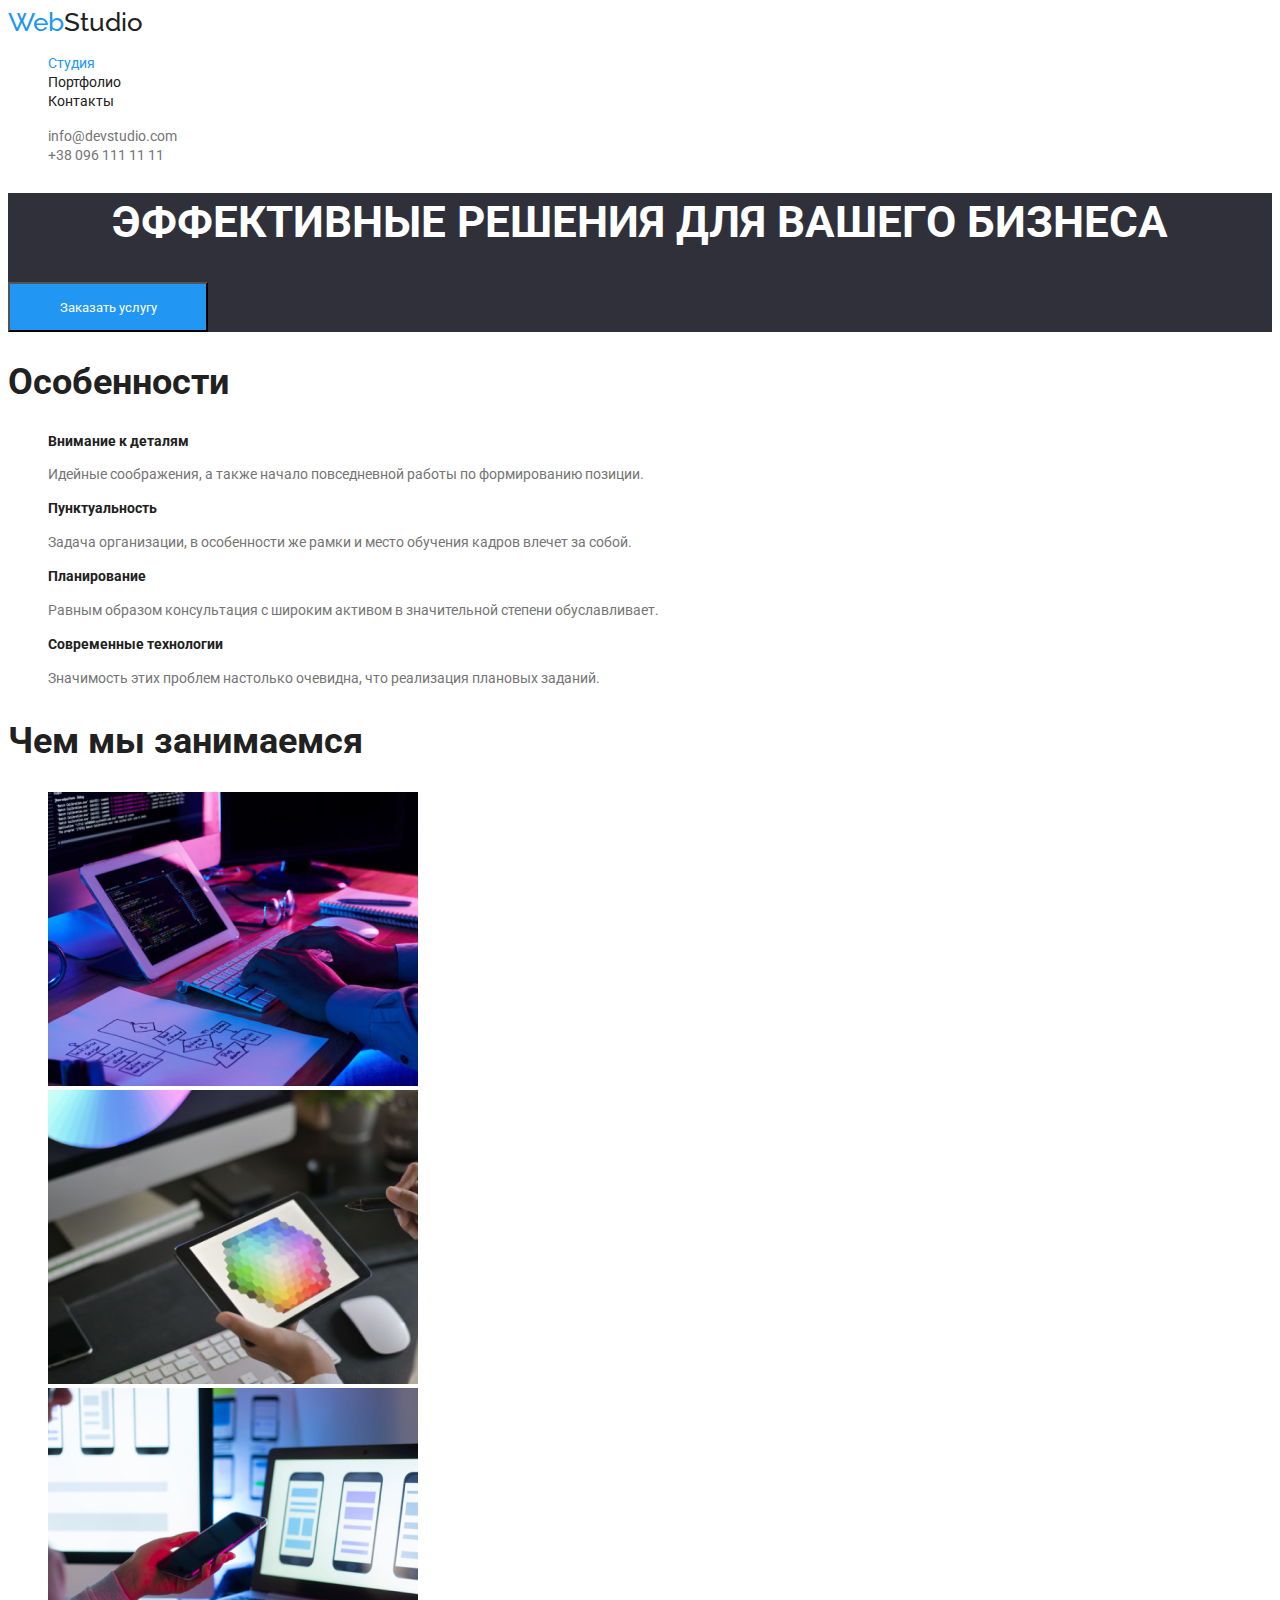
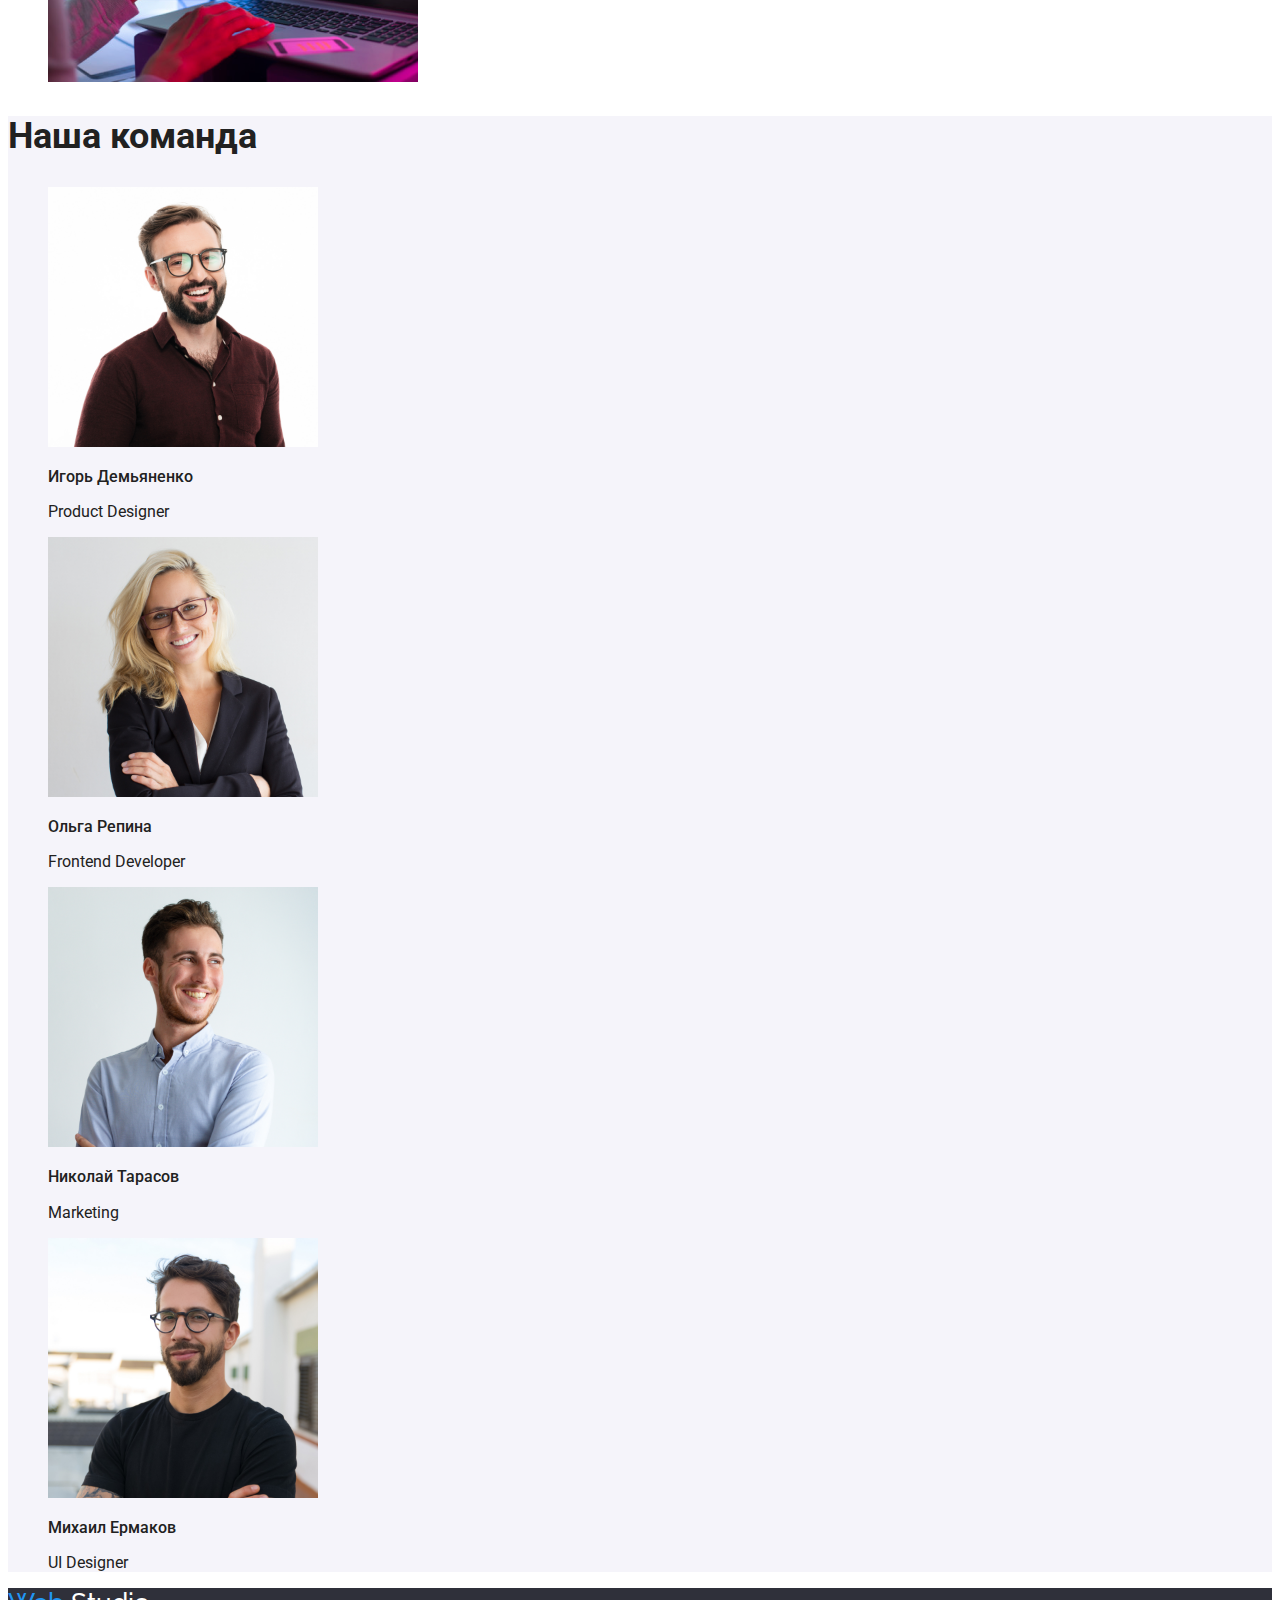
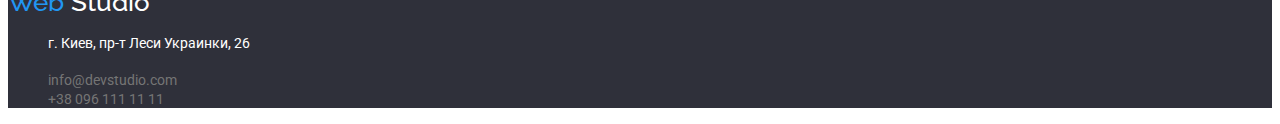
==== commit 9b9670c9: "hw2" ====
--- a/index.html
+++ b/index.html
@@ -16,18 +16,18 @@
   <body>
     <header>
       <nav>
-        <a class="text-note fonts" href="/">
+        <a class="text-note fonts" href="./index.html">
           <span class="color-logo">Web</span>Studio</a
         >
         <ul>
           <li class="list">
-            <a class="text-note current" href="">Студия</a>
+            <a class="text-note current" href="./index.html">Студия</a>
           </li>
           <li class="list">
             <a class="text-note" href="./portfolio.html">Портфолио</a>
           </li>
           <li class="list">
-            <a class="text-note" href="">Контакты</a>
+            <a class="text-note" href="#">Контакты</a>
           </li>
         </ul>
       </nav>
--- a/css/stales.css
+++ b/css/stales.css
@@ -45,6 +45,9 @@
 
 .hero {
   background-color: #2f303a;
+  transform: uppercase;
+  text-transform: uppercase;
+  
 }
 .hero-h {
   color: #ffffff;
@@ -114,7 +117,7 @@
 }
 
 .control {
-
+  outline-style: none;
   font-weight: 500;
   font-size: 16px;
   line-height: 1.62;
@@ -122,6 +125,32 @@
   color: #212121;
 }
 .control:hover,
-.control:focus{
-    color: var(--acsent-text-color);
-}+.control:focus {
+  color: var(--acsent-text-color);
+}
+.control:active {
+  background-color: var(--acsent-text-color);
+  color: #ffffff;
+}
+.control.btn,
+.control.btn:focus {
+  color: #ffffff;
+  background-color: var(--acsent-text-color);
+}
+.items{
+    text-decoration: none;
+}
+.desc {
+  font-weight: 700;
+  font-size: 18px;
+  line-height: 2;
+
+  color: var(--primary-text-color);
+}
+.excerpt {
+  font-weight: 400;
+  font-size: 16px;
+  line-height: 1.88;
+
+  color: var(--secondary-text-color);
+}
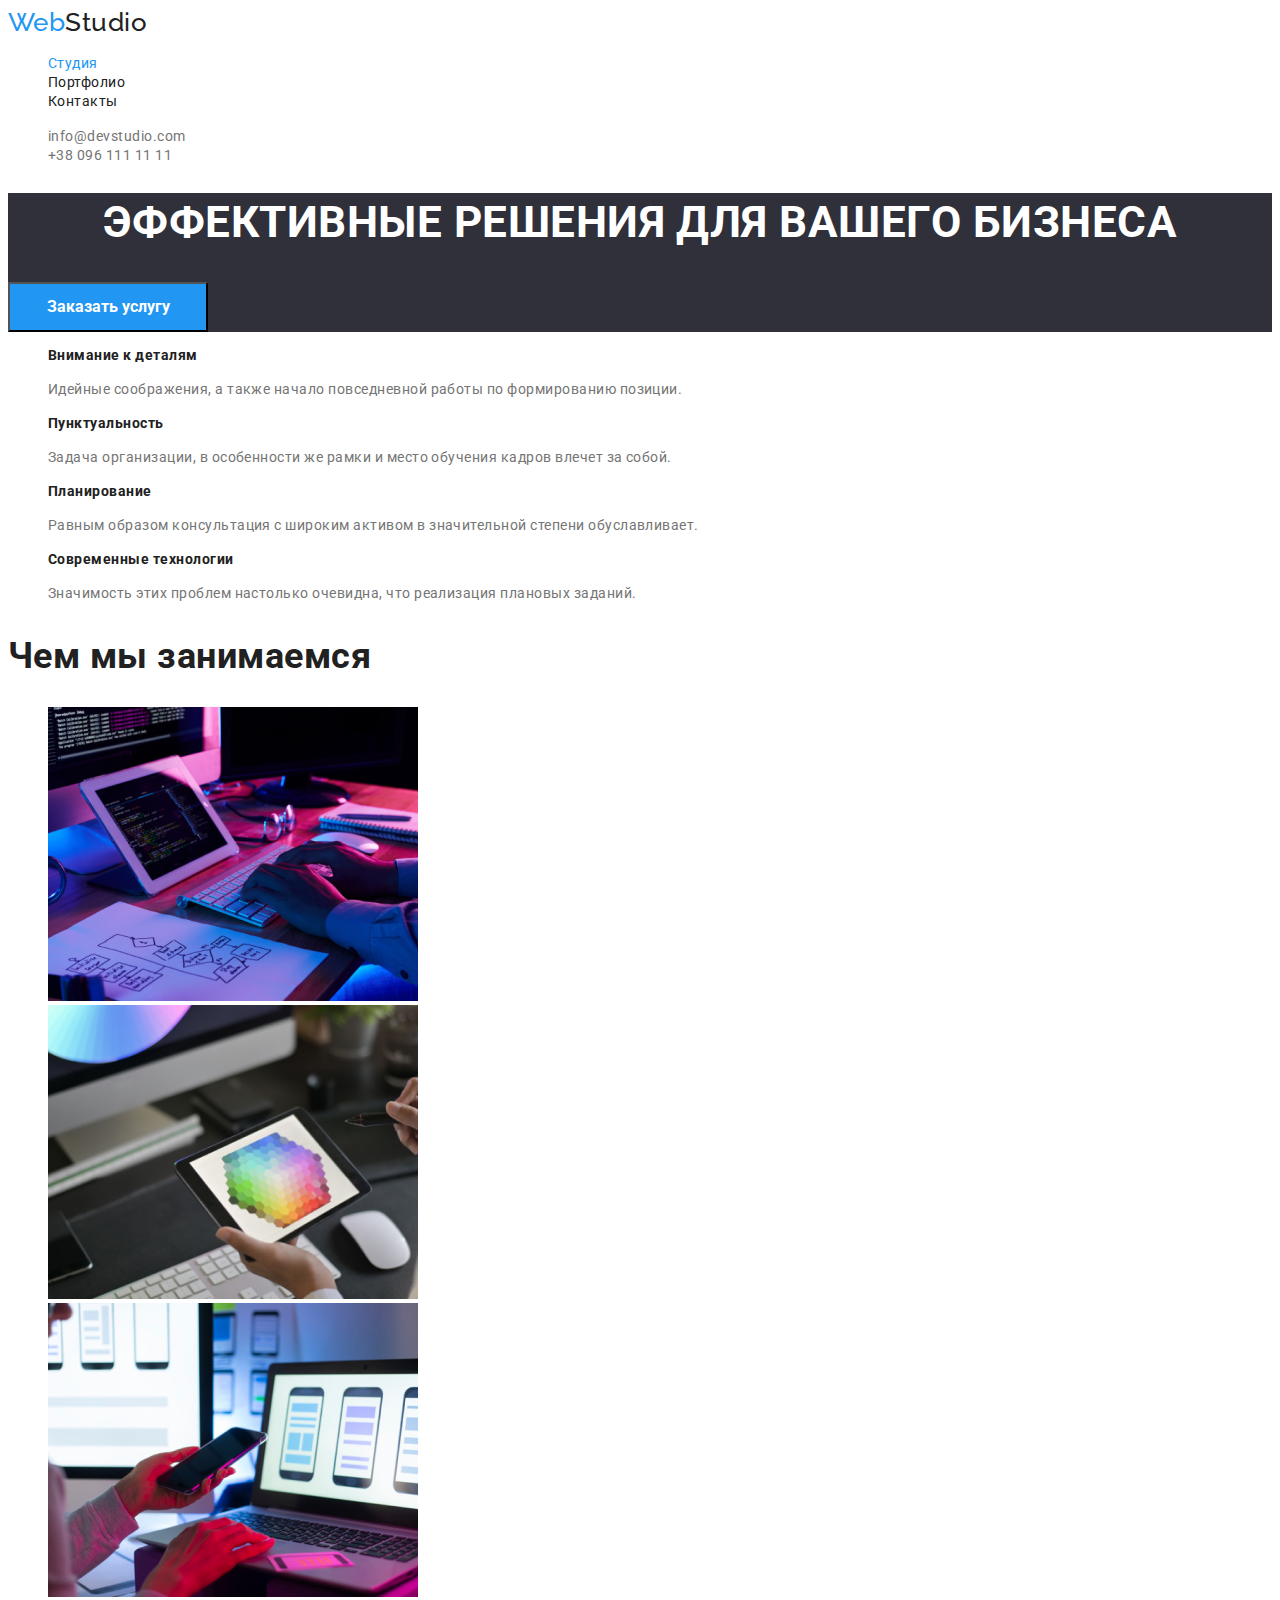
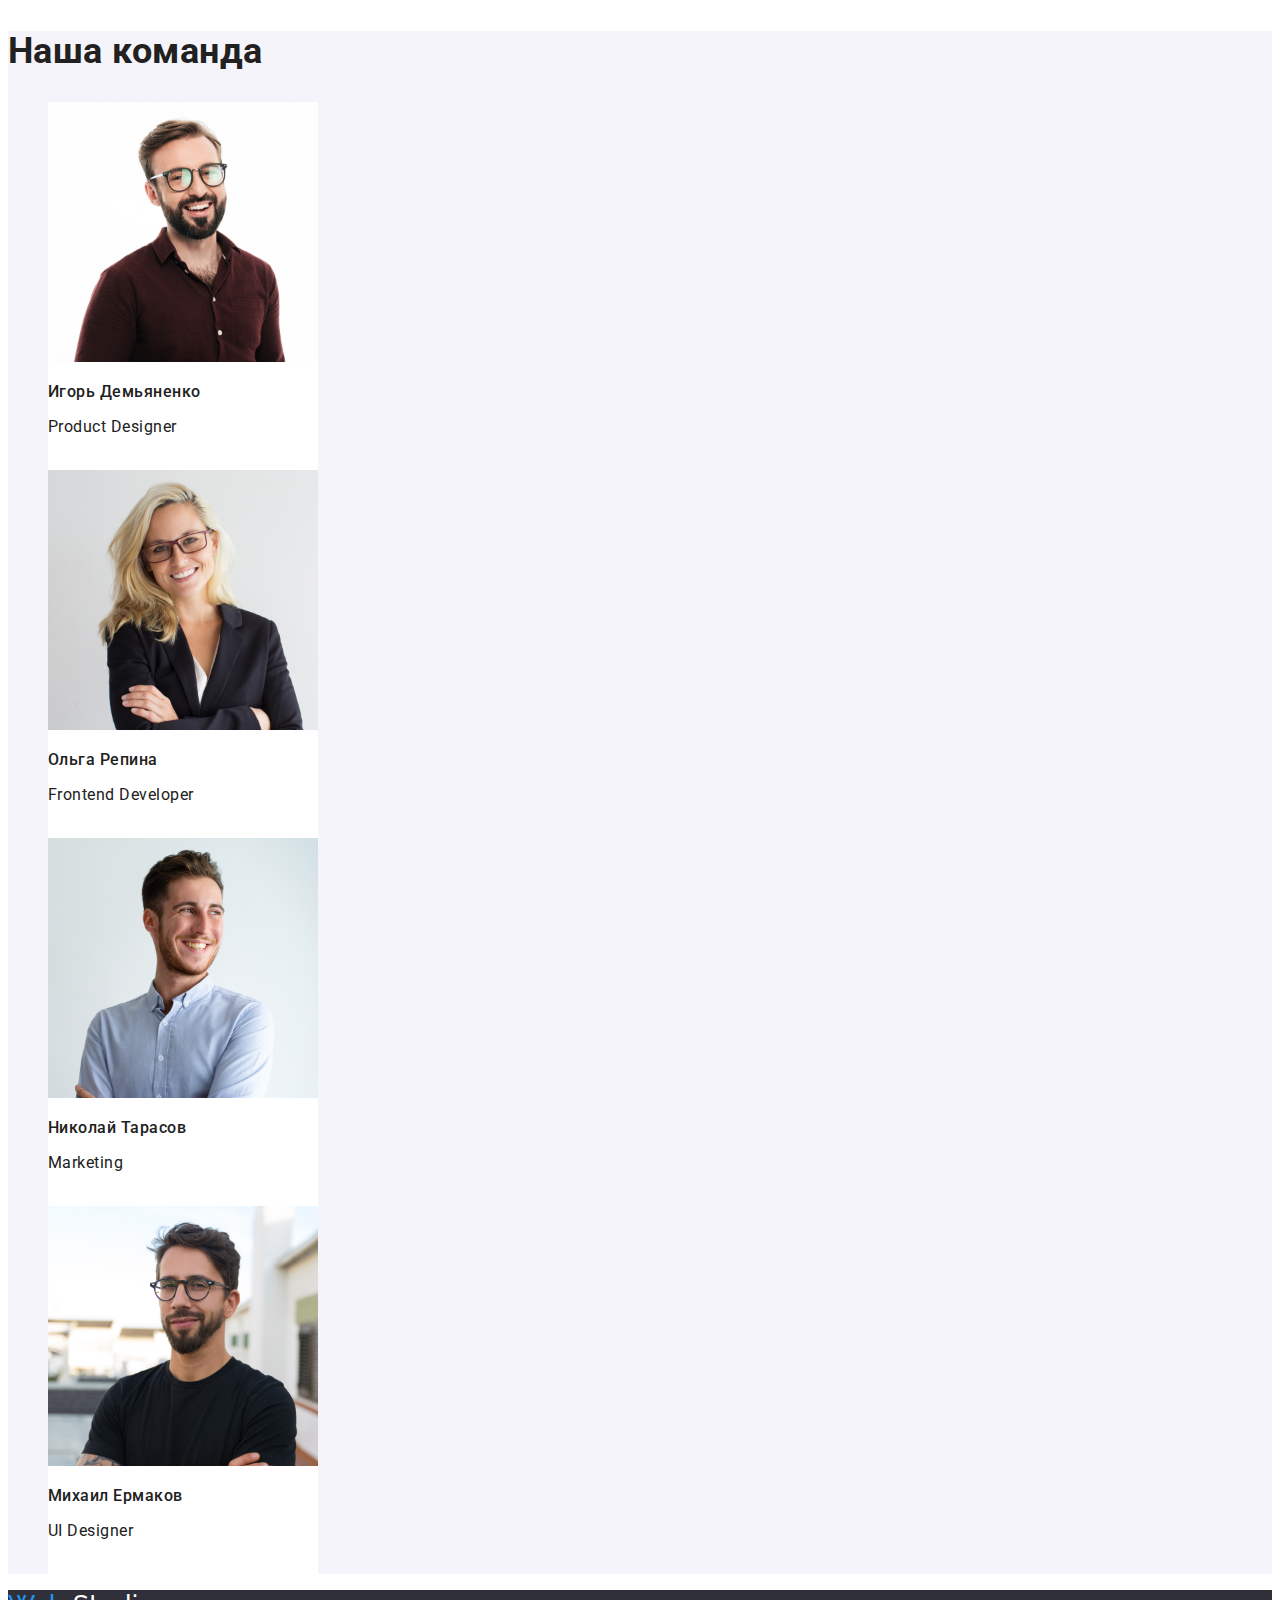
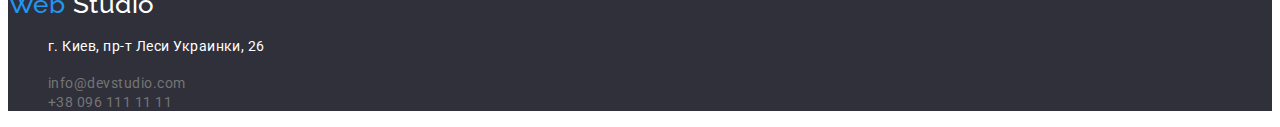
==== commit a6690ad4: "hw2" ====
--- a/index.html
+++ b/index.html
@@ -53,7 +53,7 @@
       </section>
 
       <section class="features">
-        <h2 class="caption" >Особенности</h2>
+        <h2 class="section-two">Особенности</h2>
         <ul>
           <li class="list">
             <h3 class="headline">Внимание к деталям</h3>
@@ -108,17 +108,17 @@
       <section class="comand">
         <h2 class="caption" >Наша команда</h2>
         <ul>
-          <li class="list">
+          <li class="list comand">
             <img src="img/Comand/img.jpg" alt="Ігорь Демьяненко" width="270" />
             <h3 class="subject">Игорь Демьяненко</h3>
             <p class="subtitle">Product Designer</p>
           </li>
-          <li class="list">
+          <li class="list comand">
             <img src="img/Comand/img(1).jpg" alt="Ольга Репина" width="270" />
             <h3 class="subject">Ольга Репина</h3>
             <p class="subtitle">Frontend Developer</p>
           </li>
-          <li class="list">
+          <li class="list comand">
             <img
               src="img/Comand/img(2).jpg"
               alt="Николай Тарасов"
@@ -127,7 +127,7 @@
             <h3 class="subject">Николай Тарасов</h3>
             <p class="subtitle">Marketing</p>
           </li>
-          <li class="list">
+          <li class="list comand">
             <img src="img/Comand/img(3).jpg" alt="Михаил Ермаков" width="270" />
             <h3 class="subject">Михаил Ермаков</h3>
             <p class="subtitle">UI Designer</p>
--- a/css/stales.css
+++ b/css/stales.css
@@ -8,9 +8,18 @@
   background-color: #ffffff;
   color: var(--primary-text-color);
   font-family: roboto, sans-serif;
+  letter-spacing: 0.03em;
 }
 .list {
   list-style: none;
+}
+.list.comand {
+  width: 270px;
+  height: 368px;
+  left: 515px;
+  top: 1635px;
+
+  background: #ffffff;
 }
 .text-note {
   text-decoration: none;
@@ -47,7 +56,6 @@
   background-color: #2f303a;
   transform: uppercase;
   text-transform: uppercase;
-  
 }
 .hero-h {
   color: #ffffff;
@@ -66,9 +74,15 @@
   top: 430px;
 }
 .button-text {
+  font-family: "Roboto";
+  font-weight: 700;
+  font-size: 16px;
+  line-height: 1.88;
   color: #ffffff;
 }
-
+.section-two {
+  display: none;
+}
 .caption {
   font-weight: 700;
   font-size: 36px;
@@ -82,7 +96,6 @@
   line-height: 1.71;
 }
 .headline {
-  font-weight: 700;
   font-size: 14px;
   line-height: 1.14;
 }
@@ -126,19 +139,12 @@
 }
 .control:hover,
 .control:focus {
-  color: var(--acsent-text-color);
-}
-.control:active {
   background-color: var(--acsent-text-color);
   color: #ffffff;
 }
-.control.btn,
-.control.btn:focus {
-  color: #ffffff;
-  background-color: var(--acsent-text-color);
-}
-.items{
-    text-decoration: none;
+
+.items {
+  text-decoration: none;
 }
 .desc {
   font-weight: 700;
